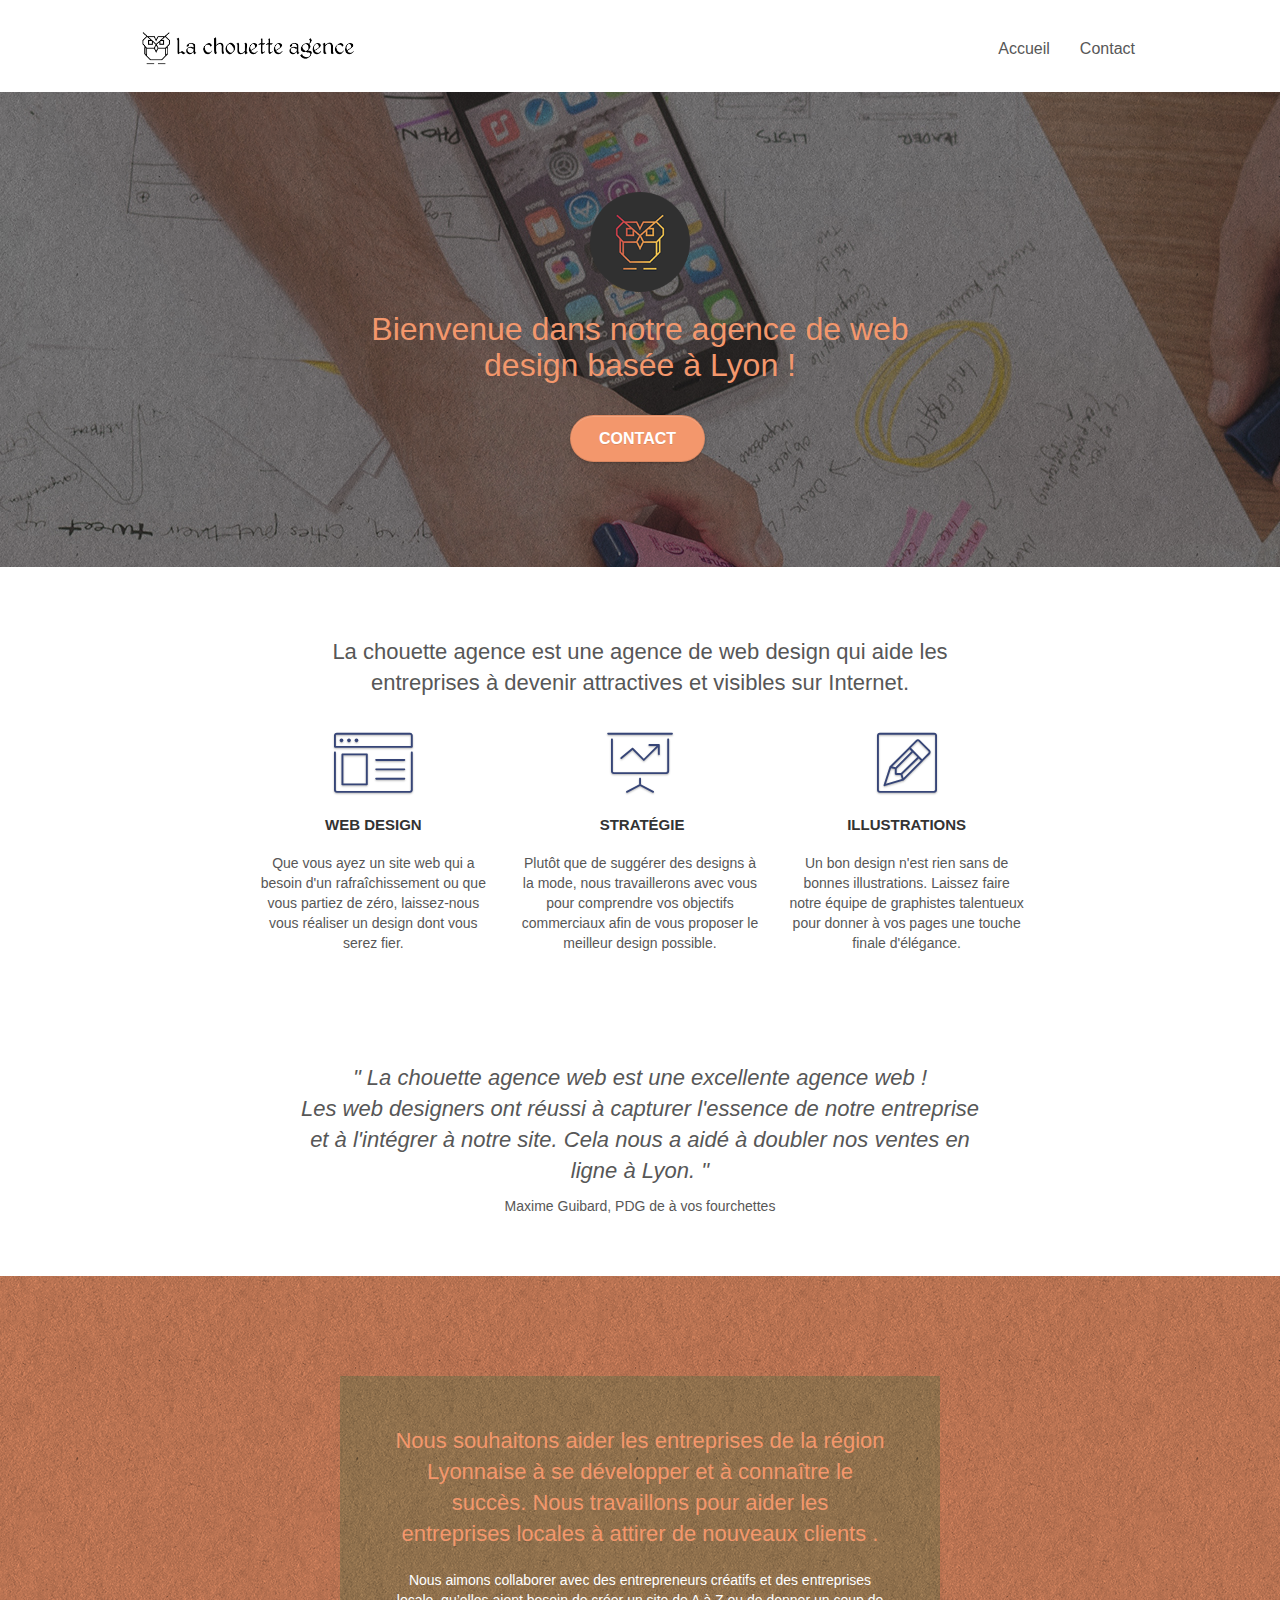
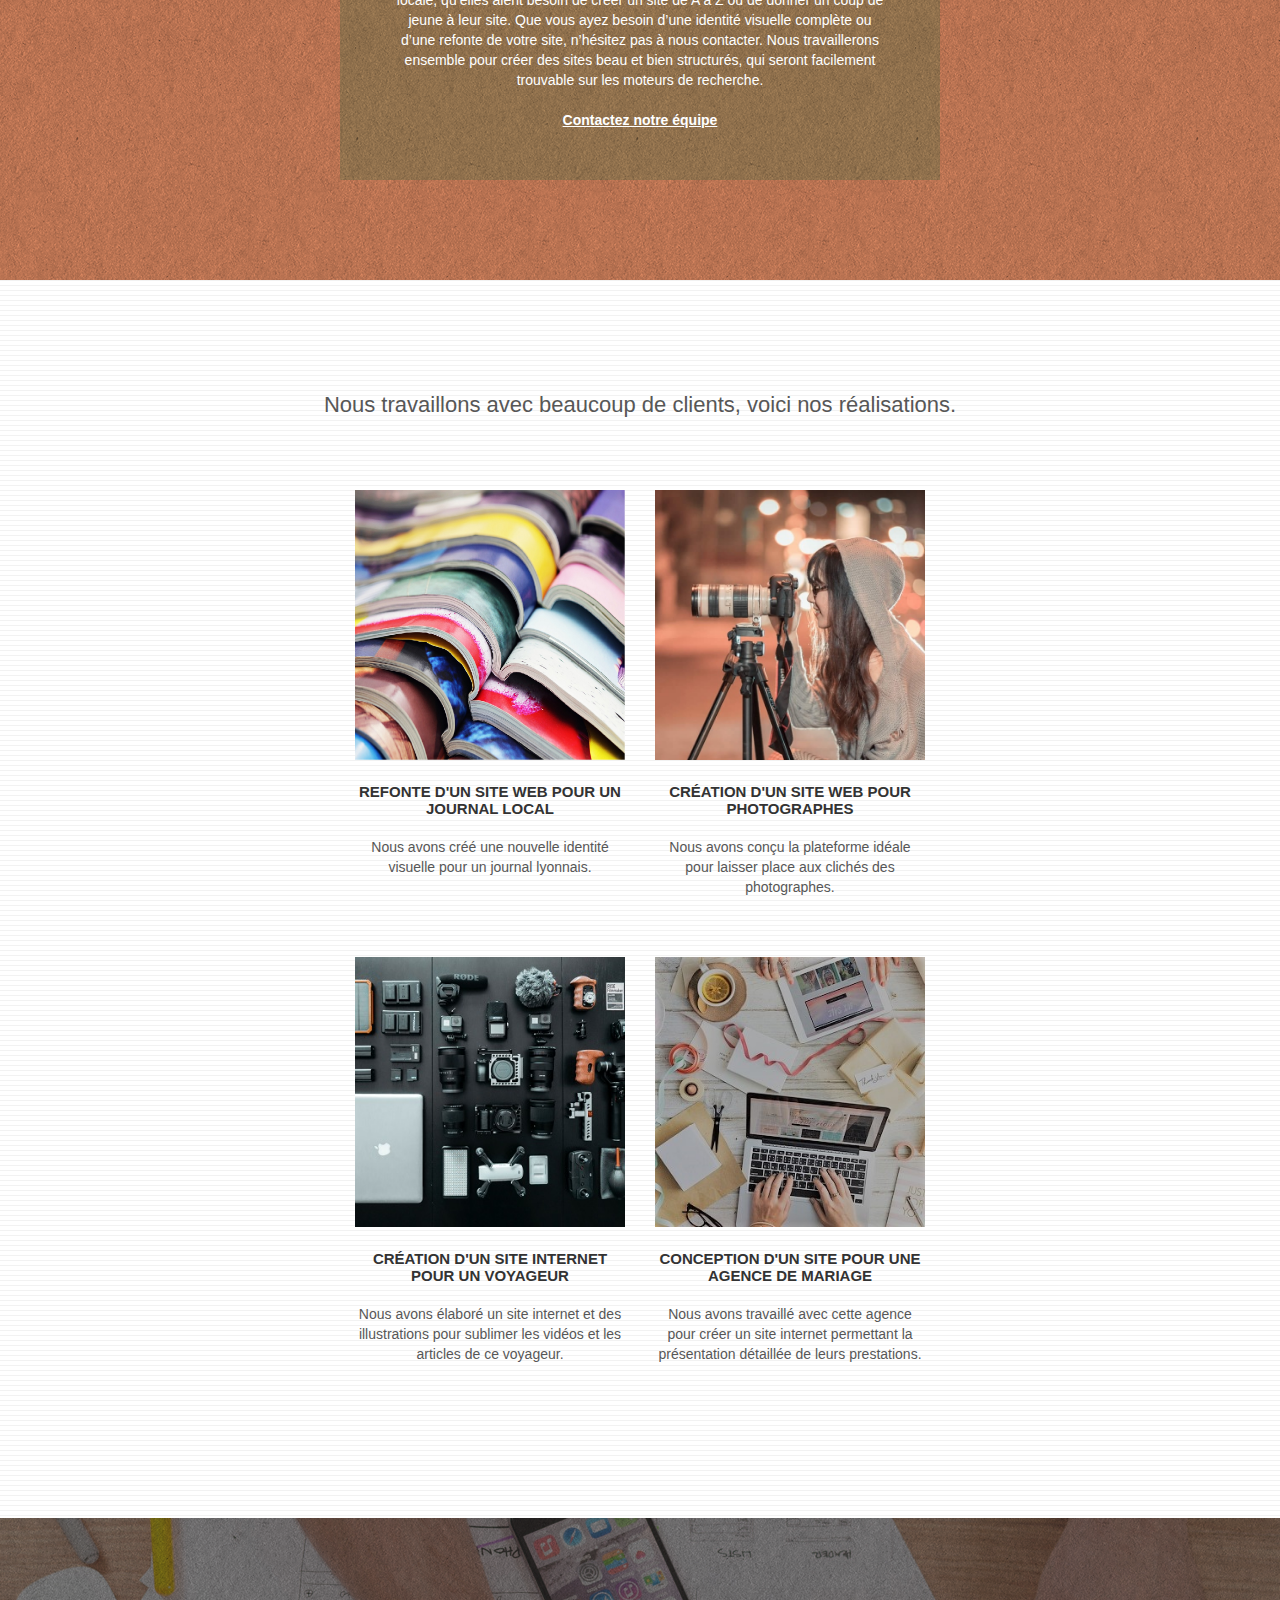
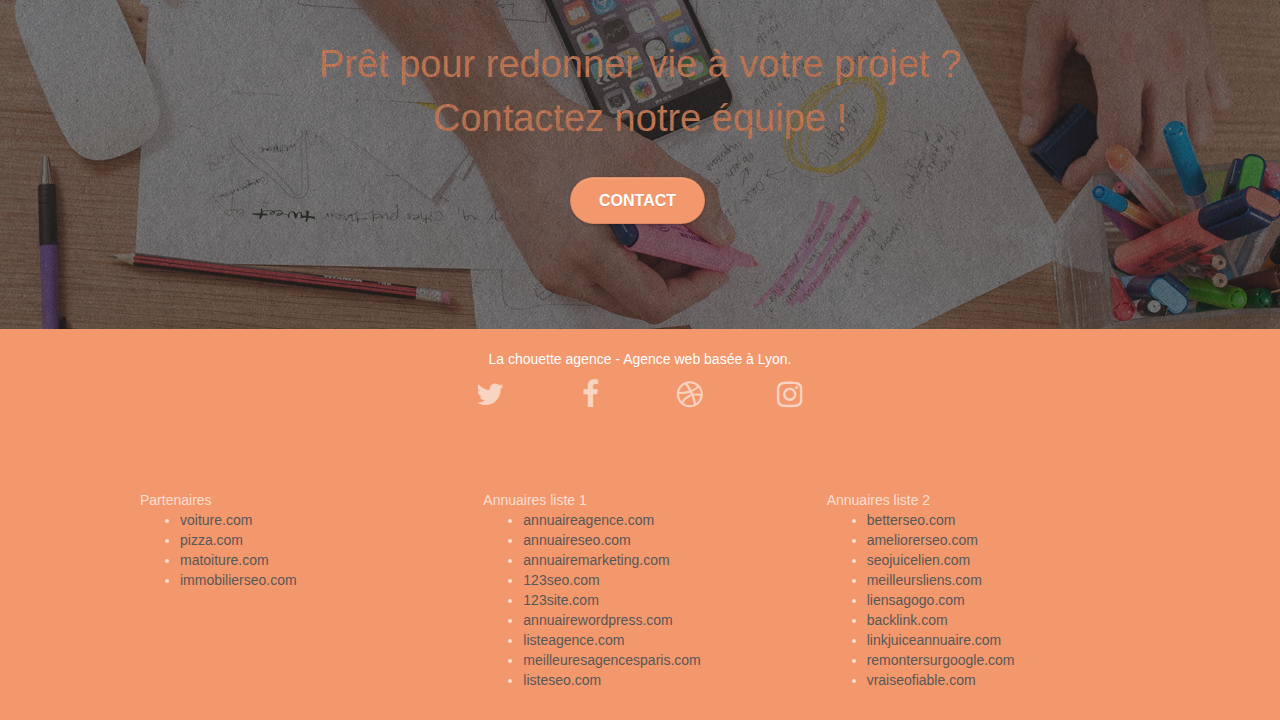
==== index.html @ 16e7a84f "ajout de la sémantique dans index" ====
<!doctype html>
<html lang="fr">

<head>

    <meta charset="utf-8">
    <meta name="description" content="Bienvenue dans notre agence de web design !">
	<meta name="viewport" content="width=device-width, initial-scale=1.0, viewport-fit=cover">
	<meta name= "robots" content= "DIRECTIVE" >
    <link rel="shortcut icon" type="image/png" href="favicon.jpg">
    
	<link rel="stylesheet" type="text/css" href="./css/bootstrap.css">
	<link rel="stylesheet" type="text/css" href="style.css">
	<link rel="stylesheet" type="text/css" href="./css/font-awesome.css">
	<link rel="stylesheet" type="text/css" href="./css/et-line.css">
	
    
	<script src="./js/jquery-2.1.0.js"></script>
	<script src="./js/bootstrap.js"></script>
	<script src="./js/blocs.js"></script>
	<script src="./js/jquery.touchSwipe.js" defer></script>
	<script src="./js/gmaps.js"></script>

    <title>La chouette agence !</title>

    
<!-- Analytics -->
 
<!-- Analytics END -->
    
</head>

<body>
<!-- Principal conteneur -->
<div class="page-container">
    
<!-- bloc-0 -->
<div class="bloc bgc-white l-bloc " id="bloc-0">
	<div class="container bloc-sm">

		<nav class="navbar row">
			<div class="navbar-header">
				<a class="navbar-brand" href="index.html"><img src="img/la-chouette-agence.png" alt="Logo de la chouette agence" height="40" /></a>
				<button id="nav-toggle" type="button" class="ui-navbar-toggle navbar-toggle" data-toggle="collapse" data-target=".navbar-1">
					<span class="sr-only">Toggle navigation</span><span class="icon-bar"></span><span class="icon-bar"></span><span class="icon-bar"></span>
				</button>
			</div>
			<div class="collapse navbar-collapse navbar-1 special-dropdown-nav">
				<ul class="site-navigation nav navbar-nav">
					<li>
						<a href="index.html">Accueil</a>
					</li>
					<li>
					</li>
					<li>
						<a href="contact.html">Contact</a>
					</li>
				</ul>
			</div>
		</nav>

	</div>
</div>
<!-- bloc-0 END -->

<!-- bloc-1-presentation -->
<header class="bloc bgc-dark-slate-blue bg-banniere d-bloc bg-t-edge bloc-bg-texture texture-paper b-parallax" id="bloc-1-hero">
	<div class="container bloc-lg">
		<div class="row tight-width-whitespace">
			<div class="col-sm-12">
				<img src="img/logo.png" class="center-block image-resize-mode" width="100" alt="Logo de la chouette agence" />
				<h1 class="text-center hero-bloc-text tc-white ">
					Bienvenue dans notre agence de web design basée à Lyon !
				</h1>
				<div class="text-center">
					<a href="contact.html" class="btn btn-lg btn-clean btn-rd cta-hero btn-atomic-tangerine" id="cta-hero">Contact</a>
				</div>
			</div>
		</div>
	</div>
</header>
<!-- bloc-1-presentation END -->

<!-- bloc-2-services -->
<section class="bloc bgc-white l-bloc" id="bloc-2-services">
	<div class="container bloc-md">
		<div class="row">
			<div class="col-sm-12 center-block text-center ">
				<h2 class="center-block text_new">La chouette agence est une agence de web design qui aide les entreprises à devenir attractives et visibles sur Internet.</h2>
			</div>
		</div>
		<div class="row voffset-lg med-width-whitespace">
			<div class="col-sm-4">
				<div class="text-center">
					<span class="et-icon-browser sm-shadow icon-dark-slate-blue icons icon-lg"></span>
				</div>
				<h3 class="mg-md text-center">
					Web design
				</h3>
				<p class="text-center ">
					Que vous ayez un site web qui a besoin d'un rafraîchissement ou que vous partiez de zéro, laissez-nous vous réaliser un design dont vous serez fier.
				</p>
			</div>
			<div class="col-sm-4">
				<div class="text-center">
					<span class="et-icon-presentation sm-shadow icon-dark-slate-blue icons icon-lg"></span>
				</div>
				<h3 class="mg-md text-center">
					&nbsp;Stratégie
				</h3>
				<p class="text-center ">
					Plutôt que de suggérer des designs à la mode, nous travaillerons avec vous pour comprendre vos objectifs commerciaux afin de vous proposer le meilleur design possible.<br>
				</p>
			</div>
			<div class="col-sm-4">
				<div class="text-center">
					<span class="et-icon-edit sm-shadow icon-dark-slate-blue icons icon-lg"></span>
				</div>
				<h3 class="mg-md text-center">
					Illustrations
				</h3>
				<p class="text-center ">
					Un bon design n'est rien sans de bonnes illustrations. Laissez faire notre équipe de graphistes talentueux pour donner à vos pages une touche finale d'élégance.
				</p>
			</div>
		</div>
		<div class="row voffset-lg voffset">
			<div class="col-sm-12 center-block">
				<h2 class="center-block text_new text_new__italic">
					" La chouette agence web est une excellente agence web !<br> Les web designers ont réussi à capturer l'essence de notre entreprise et à l'intégrer à notre site. Cela nous a aidé à doubler nos ventes en ligne à Lyon. "
				</h2>
				<p class="text-center">Maxime Guibard, PDG de à vos fourchettes</p>
			</div>
		</div>
	</div>
</section>
<!-- bloc-2-services END -->

<!-- bloc-3-what-i-do -->
<section class="bloc tc-white bgc-atomic-tangerine bg-presentation d-bloc bloc-bg-texture texture-paper b-parallax" id="bloc-3-what-i-do">
	<div class="container bloc-lg">
		<div class="row tight-width-whitespace black-background">
			<div class="col-sm-12">
				<h2 class="mg-md text-center tc-white">
					Nous souhaitons aider les entreprises de la région Lyonnaise à se développer et à connaître le succès. Nous travaillons pour aider les entreprises locales à attirer de nouveaux clients .<br>
				</h2>
				<p class="text-center white">
					Nous aimons collaborer avec des entrepreneurs créatifs et des entreprises locale, qu’elles aient besoin de créer un site de A à Z ou de donner un coup de jeune à leur site. Que vous ayez besoin d’une identité visuelle complète ou d’une refonte de votre site, n’hésitez pas à nous contacter. Nous travaillerons ensemble pour créer des sites beau et bien structurés, qui seront facilement trouvable sur les moteurs de recherche. <br><br><a class="ltc-white bold-link" href="contact.html">Contactez notre équipe</a><br>
				</p>
			</div>
		</div>
	</div>
</section>
<!-- bloc-3-what-i-do END -->

<!-- bloc-4-portfolio -->
<section class="bloc bgc-white bg-lines-h2-bg bg-repeat l-bloc" id="bloc-4-portfolio">
	<div class="container bloc-lg">
		<div class="row">
			<div class="col-sm-12 text-center">
				<h2 class="mg-md text-center">
					Nous travaillons avec beaucoup de clients, voici nos réalisations.
				</h2>
			</div>
		</div>
		<div class="row tight-width-whitespace portfolio-row">
			<div class="col-sm-6">
				<a href="#" data-lightbox="img/1.jpg" data-gallery-id="gallery-1" data-caption="Refonte d'un site web pour un journal local" data-frame="snapshot-lb"><img src="img/1.jpg" alt="paris web design logo agence web meilleure agence et refonte site web journal" class="img-responsive portfolio-thumb" /></a>
				<h3 class="mg-md text-center">
					Refonte d'un site web pour un journal local
				</h3>
				<p class="text-center">
					Nous avons créé une nouvelle identité visuelle pour un journal lyonnais.
				</p>
			</div>
			<div class="col-sm-6">
				<a href="#" data-lightbox="img/2.jpg" data-gallery-id="gallery-1" data-caption="Création d'un site web pour photographes" data-frame="snapshot-lb"><img src="img/2.jpg" class="img-responsive portfolio-thumb" alt="paris web design logo agence web meilleure agence, Création d'un site web pour photographes" /></a>
				<h3 class="mg-md text-center">
					Création d'un site web pour photographes
				</h3>
				<p class="text-center">
					Nous avons conçu la plateforme idéale pour laisser place aux clichés des photographes.
				</p>
			</div>
		</div>
		<div class="row tight-width-whitespace portfolio-row">
			<div class="col-sm-6">
				<a href="#" data-lightbox="img/3.bmp" data-gallery-id="gallery-1" data-caption="Création d'un site internet pour un voyageur" data-frame="snapshot-lb"><img src="img/3.bmp" class="img-responsive portfolio-thumb center-block" alt="paris web design logo agence web meilleure agence, Création d'un site web pour voyageur"/></a>
				<h3 class="mg-md text-center">
					Création d'un site internet pour un voyageur
				</h3>
				<p class="text-center">
					Nous avons élaboré un site internet et des illustrations pour sublimer les vidéos et les articles de ce voyageur.
				</p>
			</div>
			<div class="col-sm-6">
				<a href="#" data-lightbox="img/4.bmp" data-gallery-id="gallery-1" data-caption="Conception d'un site pour une agence de mariage" data-frame="snapshot-lb"><img src="img/4.bmp" class="img-responsive portfolio-thumb center-block" alt="paris web design logo agence web meilleure agence, Création d'un site web pour agence de mariage" /></a>
				<h3 class="mg-md text-center">
					Conception d'un site pour une agence de mariage
				</h3>
				<p class="text-center">
					Nous avons travaillé avec cette agence pour créer un site internet permettant la présentation détaillée de leurs prestations.
				</p>
			</div>
		</div>
	</div>
</section>
<!-- bloc-4-portfolio END -->

<!-- bloc-5-cta -->
<section class="bloc bgc-dark-slate-blue bg-banniere d-bloc bloc-bg-texture texture-paper" id="bloc-5-cta">
	<div class="container bloc-lg">
		<div class="row">
			<h2 class="text-center hero-bloc-text tc-white">
				Prêt pour redonner vie à votre projet ?<br>Contactez notre équipe !
			</h2>
			<div class="col-sm-12 text-center">
				<a href="contact.html" class="btn btn-atomic-tangerine btn-clean btn-rd btn-lg cta-hero">Contact</a>
			</div>
		</div>
	</div>
</section>
<!-- bloc-5-cta END -->

<!-- Footer - bloc-8 -->
<footer class="bloc bgc-atomic-tangerine d-bloc" id="bloc-8">
	<div class="container bloc-sm">
		<div class="row">
			<div class="col-sm-12">
				<p class="text-center white ">
					La chouette agence - Agence web basée à Lyon.<br>
				</p>
				<div class="row row-no-gutters social voffset">
					<div class="col-xs-3 col-sm-3">
						<div class="text-center">
							<a class="social" href="index.html"><span class="fa fa-twitter icon-md"></span></a>
						</div>
					</div>
					<div class="col-xs-3 col-sm-3">
						<div class="text-center">
							<a class="social" href="index.html"><span class="fa fa-facebook icon-md"></span></a>
						</div>
					</div>
					<div class="col-xs-3 col-sm-3">
						<div class="text-center">
							<a class="social" href="index.html"><span class="fa fa-dribbble icon-md"></span></a>
						</div>
					</div>
					<div class="col-xs-3 col-sm-3">
						<div class="text-center">
							<a class="social" href="index.html"><span class="fa fa-instagram icon-md"></span></a>
						</div>
					</div>
				</div>
				<div class="row voffset-lg">
					<div class="col-sm-4">
						Partenaires
							<ul>
								<li><a href="voiture.com">voiture.com</a></li>
								<li><a href="pizza.com">pizza.com</a></li>
								<li><a href="matoiture.com">matoiture.com</a></li>
								<li><a href="immobilierseo.com">immobilierseo.com</a></li>
							</ul>		
					</div>
					<div class="col-sm-4">
						Annuaires liste 1
						<ul>
							<li><a href="annuaireagence.com">annuaireagence.com</a></li>
							<li><a href="annuaireseo.com">annuaireseo.com</a></li>
							<li><a href="annuairemarketing.com">annuairemarketing.com</a></li>
							<li><a href="123seoture.com">123seo.com</a></li>
							<li><a href="123site.com">123site.com</a></li>
							<li><a href="annuairewordpress.com">annuairewordpress.com</a></li>
							<li><a href="listeagence.com">listeagence.com</a></li>
							<li><a href="meilleuresagencesparis.com">meilleuresagencesparis.com</a></li>
							<li><a href="listeseo.com">listeseo.com</a></li>
						</ul>
					</div>
					<div class="col-sm-4">
						Annuaires liste 2
						<ul>
							<li><a href="betterseo.com">betterseo.com</a></li>
							<li><a href="ameliorerseo.com">ameliorerseo.com</a></li>
							<li><a href="seojuicelien.com">seojuicelien.com</a></li>
							<li><a href="meilleursliens.com">meilleursliens.com</a></li>
							<li><a href="liensagogo.com">liensagogo.com</a></li>
							<li><a href="backlink.com">backlink.com</a></li>
							<li><a href="linkjuiceannuaire.com">linkjuiceannuaire.com</a></li>
							<li><a href="remontersurgoogle.com">remontersurgoogle.com</a></li>
							<li><a href="vraiseofiable.com">vraiseofiable.com</a></li>
						</ul>
					</div>
				</div>
			</div>
		</div>
	</div>
</footer>
<!-- Footer - bloc-8 END -->

</div>
<!-- Principal conteneur END -->
    

</body>
</html>
---- style.css ----
body {
    margin: 0;
    padding: 0;
    background: #FFF;
    overflow-x: hidden;
    -webkit-font-smoothing: antialiased;
    -moz-osx-font-smoothing: grayscale;
}

/* Centrer les textes qui remplacent les images */
.text_new {
    width: 70%;
    text-align: center;
}

.text_new__italic {
    font-style: italic;
}

a,
button {
    transition: all .3s ease-in-out;
    outline: none!important; 
}

a:hover {
    text-decoration: none;
    cursor: pointer;
    /* Animations des liens cliquables */
    transition: transform 300ms cubic-bezier(.48,.01,.63,1.02);
    opacity: 1; 
    transform: scale(1.05);
    opacity: 0.9;
}

#page-loading-blocs-notifaction {
    position: fixed;
    top: 0;
    bottom: 0;
    width: 100%;
    z-index: 100000;
    background: #FFFFFF url("img/pageload-spinner.gif") no-repeat center center;
}

.bloc {
    width: 100%;
    clear: both;
    background: 50% 50% no-repeat;
    padding: 0 50px;
    -webkit-background-size: cover;
    -moz-background-size: cover;
    -o-background-size: cover;
    background-size: cover;
    position: relative;
}

.bloc .container {
    padding-left: 0;
    padding-right: 0;
}

.bloc-lg {
    padding: 100px 50px;
}

.bloc-md {
    padding: 50px;
}

.bloc-sm {
    padding: 20px 50px;
}

.bg-center,
.bg-l-edge,
.bg-r-edge,
.bg-t-edge,
.bg-b-edge,
.bg-tl-edge,
.bg-bl-edge,
.bg-tr-edge,
.bg-br-edge,
.bg-repeat {
    -webkit-background-size: auto!important;
    -moz-background-size: auto!important;
    -o-background-size: auto!important;
    background-size: auto!important;
}

.bg-repeat {
    background: repeat;
}

.bg-t-edge {
    background: top no-repeat;
}

.bloc-bg-texture::before {
    content: "";
    background-size: 2px 2px;
    position: absolute;
    top: 0;
    bottom: 0;
    left: 0;
    right: 0;
}

.texture-paper::before {
    background: url("img/texture-paper.png");
    background-size: 280px 280px;
}

.b-parallax {
    background-attachment: fixed;
}

.d-bloc {
    color: rgba(255, 255, 255, .7);
}

.d-bloc button:hover {
    color: rgba(255, 255, 255, .9);
}

.d-bloc .icon-round,
.d-bloc .icon-square,
.d-bloc .icon-rounded,
.d-bloc .icon-semi-rounded-a,
.d-bloc .icon-semi-rounded-b {
    border-color: rgba(255, 255, 255, .9);
}

.d-bloc .divider-h span {
    border-color: rgba(255, 255, 255, .2);
}

.d-bloc .a-btn,
.d-bloc .navbar a,
.d-bloc .navbar-brand,
.d-bloc a .icon-sm,
.d-bloc a .icon-md,
.d-bloc a .icon-lg,
.d-bloc a .icon-xl,
.d-bloc h1 a,
.d-bloc h2 a,
.d-bloc h3 a,
.d-bloc h4 a,
.d-bloc h5 a,
.d-bloc h6 a,
.d-bloc p a {
    color: rgba(255, 255, 255, .6);
}

.d-bloc .a-btn:hover,
.d-bloc .navbar a:hover,
.d-bloc .navbar-brand:hover,
.d-bloc a:hover .icon-sm,
.d-bloc a:hover .icon-md,
.d-bloc a:hover .icon-lg,
.d-bloc a:hover .icon-xl,
.d-bloc h1 a:hover,
.d-bloc h2 a:hover,
.d-bloc h3 a:hover,
.d-bloc h4 a:hover,
.d-bloc h5 a:hover,
.d-bloc h6 a:hover,
.d-bloc p a:hover {
    color: rgba(255, 255, 255, 1);
}

.d-bloc .navbar-toggle .icon-bar {
    background: rgba(255, 255, 255, 1);
}

.d-bloc .btn-wire,
.d-bloc .btn-wire:hover {
    color: rgba(255, 255, 255, 1);
    border-color: rgba(255, 255, 255, 1);
}

.d-bloc .panel {
    color: rgba(0, 0, 0, .5);
}

.d-bloc .panel button:hover {
    color: rgba(0, 0, 0, .7);
}

.d-bloc .panel icon {
    border-color: rgba(0, 0, 0, .7);
}

.d-bloc .panel .divider-h span {
    border-color: rgba(0, 0, 0, .1);
}

.d-bloc .panel .a-btn {
    color: rgba(0, 0, 0, .6);
}

.d-bloc .panel .a-btn:hover {
    color: rgba(0, 0, 0, 1);
}

.d-bloc .panel .btn-wire,
.d-bloc .panel .btn-wire:hover {
    color: rgba(0, 0, 0, .7);
    border-color: rgba(0, 0, 0, .3);
}

.d-bloc .panel,
.l-bloc {
    color: rgba(0, 0, 0, .5);
}

.d-bloc .panel button:hover,
.l-bloc button:hover {
    color: rgba(0, 0, 0, .7);
}

.l-bloc .icon-round,
.l-bloc .icon-square,
.l-bloc .icon-rounded,
.l-bloc .icon-semi-rounded-a,
.l-bloc .icon-semi-rounded-b {
    border-color: rgba(0, 0, 0, .7);
}

.d-bloc .panel .divider-h span,
.l-bloc .divider-h span {
    border-color: rgba(0, 0, 0, .1);
}

.d-bloc .panel .a-btn,
.l-bloc .a-btn,
.l-bloc .navbar a,
.l-bloc .navbar-brand,
.l-bloc a .icon-sm,
.l-bloc a .icon-md,
.l-bloc a .icon-lg,
.l-bloc a .icon-xl,
.l-bloc h1 a,
.l-bloc h2 a,
.l-bloc h3 a,
.l-bloc h4 a,
.l-bloc h5 a,
.l-bloc h6 a,
.l-bloc p a {
    color: rgba(0, 0, 0, .6);
}

.d-bloc .panel .a-btn:hover,
.l-bloc .a-btn:hover,
.l-bloc .navbar a:hover,
.l-bloc .navbar-brand:hover,
.l-bloc a:hover .icon-sm,
.l-bloc a:hover .icon-md,
.l-bloc a:hover .icon-lg,
.l-bloc a:hover .icon-xl,
.l-bloc h1 a:hover,
.l-bloc h2 a:hover,
.l-bloc h3 a:hover,
.l-bloc h4 a:hover,
.l-bloc h5 a:hover,
.l-bloc h6 a:hover,
.l-bloc p a:hover {
    color: rgba(0, 0, 0, 1);
}

.l-bloc .navbar-toggle .icon-bar {
    color: rgba(0, 0, 0, .6);
}

.d-bloc .panel .btn-wire,
.d-bloc .panel .btn-wire:hover,
.l-bloc .btn-wire,
.l-bloc .btn-wire:hover {
    color: rgba(0, 0, 0, .7);
    border-color: rgba(0, 0, 0, .3);
}

.voffset {
    margin-top: 30px;
}

.voffset-lg {
    margin-top: 80px;
}

.row-no-gutters {
    margin-right: 0;
    margin-left: 0;
}

.row.row-no-gutters > [class^="col-"],
.row.row-no-gutters > [class*=" col-"] {
    padding-right: 0;
    padding-left: 0;
}

#bloc-1-hero h1 {
    font-size: 32px;
}

.navbar {
    margin-bottom: 0;
    z-index: 1;
}

.navbar-brand {
    height: auto;
    padding: 3px 15px;
    font-size: 25px;
    font-weight: normal;
    font-weight: 600;
    line-height: 44px;
}

.navbar-brand img {
    max-height: 200px;
    margin: 0 5px 0 0;
    display: inline;
}

.navbar-brand img[src$=svg] {
    min-width: 100px;
}

.nav-center .navbar-brand img {
    margin: 0;
}

.navbar .nav {
    padding-top: 2px;
    margin-right: -16px;
    float: right;
    z-index: 1;
}

.nav > li {
    float: left;
    margin-top: 4px;
    font-size: 16px;
}

.navbar-nav .open .dropdown-menu > li > a {
    text-align: inherit;
}

.nav > li a:hover,
.nav > li a:focus {
    background: transparent;
}

.navbar-toggle {
    margin: 10px 10px 0 0;
    border: 0px;
}

.navbar-toggle:hover {
    background: transparent!important;
}

.navbar-toggle .icon-bar {
    background-color: rgba(0, 0, 0, .5);
    width: 26px;
}

.nav-invert .navbar .nav {
    float: left;
}

.nav-invert .navbar-header,
.nav-invert .navbar-brand {
    float: right;
    position: relative;
    z-index: 2;
}

@media (min-width: 768px) {
    .site-navigation {
        position: absolute;
        top: 50%;
        right: 20px;
        transform: translate(0, -50%);
        -webkit-transform: translateY(-50%);
    }
    .nav > li .dropdown-menu a,
    .nav > li .dropdown-menu a:hover {
        color: #484848;
    }
    .nav-invert .site-navigation {
        left: 0;
        right: 0;
    }
    .nav-center {
        text-align: center;
    }
    .nav-center .navbar-header {
        width: 100%;
    }
    .nav-center .navbar-header,
    .nav-center .navbar-brand,
    .nav-center .nav > li {
        float: none;
        display: inline-block;
    }
    .nav-center .site-navigation {
        position: relative;
        width: 100%;
        right: 0;
        margin-right: 0px;
        margin-top: 20px;
    }
    .nav-center.mini-nav .navbar-toggle {
        float: none;
        margin: 10px auto 0;
    }
}

.nav > li > .dropdown a {
    background: none!important;
    display: block;
    padding: 14px 15px;
}

nav .caret {
    margin: 0 5px;
}

.dropdown-menu .dropdown-menu {
    top: -8px;
    left: 100%;
}

.dropdown-menu .dropmenu-flow-right {
    top: 100%;
    left: 0;
    margin-left: -1px;
    border-top-left-radius: 0;
    border-top-right-radius: 0;
}

.dropdown-menu .dropdown span {
    border: 4px solid black;
    border-top-color: transparent;
    border-right-color: transparent;
    border-bottom-color: transparent;
    margin: 6px -5px 0 0!important;
    float: right;
}

.mg-md {
    margin-top: 10px;
    margin-bottom: 20px;
}

.mg-lg {
    margin-top: 10px;
    margin-bottom: 40px;
}

.btn {
    margin: 0 5px 5px 0;
}

.btn.pull-right {
    margin: 0 0 5px 5px;
}

.btn-d,
.btn-d:hover,
.btn-d:focus {
    color: #FFF;
    background: rgba(0, 0, 0, .3);
}

button {
    outline: none!important;
}

.btn-rd {
    border-radius: 40px;
}

.btn-clean {
    border: 1px solid rgba(0, 0, 0, .08);
    border-bottom-color: rgba(0, 0, 0, .1);
    text-shadow: 0 1px 0 rgba(0, 0, 1, .1);
    box-shadow: 0 1px 3px rgba(0, 0, 1, .25), inset 0 1px 0 0 rgba(255, 255, 255, .15);
}

.icon-md {
    font-size: 30px!important;
}

.icon-lg {
    font-size: 60px!important;
}

.sm-shadow {
    text-shadow: 0 1px 2px rgba(0, 0, 0, .3);
}

.panel-sq,
.panel-sq .panel-heading,
.panel-sq .panel-footer {
    border-radius: 0;
}

.panel-rd {
    border-radius: 30px;
}

.panel-rd .panel-heading {
    border-radius: 29px 29px 0 0;
}

.panel-rd .panel-footer {
    border-radius: 0 0 29px 29px;
}

.form-control {
    border-color: rgba(0, 0, 0, .1);
    box-shadow: none;
}

.scrollToTop {
    width: 40px;
    height: 40px;
    position: fixed;
    bottom: 20px;
    right: 20px;
    opacity: 0;
    z-index: 500;
    transition: all .3s ease-in-out;
}

.scrollToTop span {
    margin-top: 6px;
}

.showScrollTop {
    font-size: 14px;
    opacity: 1;
}

a[data-lightbox] {
    position: relative;
    display: block;
    text-align: center;
}

a[data-lightbox]:hover::before {
    content: "+";
    font-family: "HelveticaNeue-Light", "Helvetica Neue Light", "Helvetica Neue", Helvetica, Arial;
    font-size: 32px;
    width: 50px;
    height: 50px;
    margin-left: -25px;
    border-radius: 50%;
    background: rgba(0, 0, 0, .6);
    color: #FFF;
    font-weight: 100;
    z-index: 1;
    position: absolute;
    top: 50%;
    transform: translateY(-50%);
    -webkit-transform: translateY(-50%);
}

a[data-lightbox]:hover img {
    opacity: 0.6;
    -webkit-animation-fill-mode: none;
    animation-fill-mode: none;
}

#lightbox-modal {
    display: flex;
    align-items: center;
}

#lightbox-modal .modal-dialog {
    width: 90%;
    max-width: 900px;
    margin: 0 auto 0;
}

#lightbox-modal .modal-dialog img {
    max-height: 90vh;
    margin: 0 auto;
}

.lightbox-caption {
    padding: 20px;
    color: #FFF;
    background: rgba(0, 0, 0, .5);
    position: absolute;
    left: 15px;
    right: 15px;
    bottom: 5px;
}

.close-lightbox {
    color: #FFF;
    font-size: 30px;
    position: absolute;
    top: 20px;
    right: 20px;
    z-index: 20;
    background: rgba(0, 0, 0, .5);
    border: none;
    line-height: 30px;
    padding: 0 9px 5px;
    opacity: 0.3;
}

.close-lightbox:hover,
.next-lightbox:hover,
.prev-lightbox:hover {
    opacity: 1.0;
    color: #FFF;
}

.next-lightbox,
.prev-lightbox {
    font-size: 20px;
    color: rgba(255, 255, 255, .9);
    background: rgba(0, 0, 0, .5);
    transition: all .2s ease-in-out;
    position: absolute;
    top: 45%;
    z-index: 1;
    opacity: 0.4;
}

.next-lightbox {
    padding: 6px 8px 1px 13px;
    right: 25px;
}

.prev-lightbox {
    padding: 6px 13px 1px 10px;
    left: 25px;
}

.snapshot-lb .modal-body {
    padding-bottom: 45px;
}

.snapshot-lb .lightbox-caption {
    padding: 0;
    color: rgba(0, 0, 0, .5);
    background: none;
}

h1,
h2,
h3,
h4,
h5,
h6,
p,
label,
.btn,
a {
    font-family: "helvetica";
    font-weight: 400;
    color: #575757!important;
}

.container {
    max-width: 1000px;
}

.hero-bloc-text {
    font-size: 38px;
}

.hero-bloc-text-sub {
    font-size: 36px;
}

.statement-bloc-text {
    line-height: 26px;
    font-style: italic;
    font-size: 20px;
    text-align: center;
    font-weight: lighter;
    max-width: 520px;
    margin: auto auto auto auto;
}

p {
    font-size: 14px;
    color: #000000;
}

.tight-width-whitespace {
    max-width: 600px;
    margin: auto auto auto auto;
}

.h1 {
    font-size: 20px;
    font-family: "Open Sans";
}

.cta-hero {
    margin-top: 22px;
    color: #FFFFFF!important;
    text-transform: uppercase;
    padding: 12px 28px 12px 28px;
    font-size: 16px;
    font-weight: 700;
}

.social {
    max-width: 400px;
    margin: auto auto auto auto;
}

h2 {
    font-size: 22px;
    line-height: 1.4em;
}

h3 {
    font-size: 15px;
    text-transform: uppercase;
    font-weight: 700;
    color: #333333!important;
}

.med-width-whitespace {
    max-width: 800px;
    margin: auto auto auto auto;
    box-shadow: 0px 0px 0px #000000;
}

h1 {
    color: #333333!important;
}

h4 {
    color: #333333!important;
}

.icons {
    margin-bottom: 14px;
    margin-top: 24px;
}

.white {
    color: #FFFFFF!important;
}

.portfolio-thumb {
    margin-bottom: 24px;
}

.portfolio-row {
    margin-bottom: 44px;
    margin-top: 50px;
}

.avatar {
    box-shadow: 0px 4px 9px rgba(0, 0, 0, 0.3);
}

.black-background {
    background-color: rgba(165, 147, 99, 0.7);
    padding: 40px 40px 40px 40px;
}

.bold-link {
    font-weight: 900;
    text-decoration: underline!important;
}

.bgc-white {
    background-color: #FFFFFF;
}

.bgc-dark-slate-blue {
    background-color: #364577;
}

.bgc-atomic-tangerine {
    background-color: #F3976C;
}

.tc-white {
    color: #F3976C!important;
}

.btn-atomic-tangerine {
    background: #F3976C;
    color: #FFFFFF!important;
}

.btn-atomic-tangerine:hover {
    background: #c27956!important;
    color: #FFFFFF!important;
}

.ltc-white {
    color: #FFFFFF!important;
}

.ltc-white:hover {
    color: #cccccc!important;
}

.ltc-atomic-tangerine {
    color: #F3976C!important;
}

.ltc-atomic-tangerine:hover {
    color: #c27956!important;
}

.icon-dark-slate-blue {
    color: #364577!important;
    border-color: #364577!important;
}

.bg-dots-bg {
    background-image: url("img/dots-bg.png");
}

.bg-lines-h2-bg {
    background-image: url("img/lines-h2-bg.png");
}

.bg-banniere {
    background-image: url("img/la-chouette-agence-banniere.jpg");
}

.bg-presentation {
    background-image: url("img/image-de-presentation.bmp");
}

@media (max-width: 1024px) {
    .bloc {
        padding-left: 20px;
        padding-right: 20px;
    }
    .bloc.full-width-bloc,
    .bloc-tile-2.full-width-bloc .container,
    .bloc-tile-3.full-width-bloc .container,
    .bloc-tile-4.full-width-bloc .container {
        padding-left: 0;
        padding-right: 0;
    }
}

@media (max-width: 992px) and (min-width: 768px) {
    .navbar .nav {
        max-width: 80%
    }
    .nav-center.navbar .nav {
        max-width: 100%
    }
}

@media only screen and (min-device-width: 768px) and (max-device-width: 1024px) and (orientation: landscape) {
    .b-parallax {
        background-attachment: scroll;
    }
}

@media only screen and (min-device-width: 1024px) and (max-device-width: 1366px) and (-webkit-min-device-pixel-ratio: 1.5) {
    .b-parallax {
        background-attachment: scroll;
    }
}

@media (max-width: 991px) {
    .container {
        width: 100%;
    }
    .b-parallax {
        background-attachment: scroll;
    }
    .page-container,
    #hero-bloc {
        overflow-x: hidden;
        position: relative;
    }
    .bloc {
        padding-left: constant(safe-area-inset-left);
        padding-right: constant(safe-area-inset-right);
    }
    .bloc-group,
    .bloc-group .bloc {
        display: block;
        width: 100%;
    }
    .bloc-fill-screen .fill-bloc-top-edge,
    .bloc-fill-screen .fill-bloc-bottom-edge {
        padding: 0 20px;
        padding-left: constant(safe-area-inset-left);
        padding-right: constant(safe-area-inset-right);
    }
}

@media (max-width: 767px) {
    .page-container {
        overflow-x: hidden;
        position: relative;
    }
    h1,
    h2,
    h3,
    h4,
    h5,
    h6,
    p,
    #disqus_thread {
        padding-left: 10px!important;
        padding-right: 10px!important;
    }
    .b-parallax {
        background-attachment: scroll;
    }
    .navbar .nav {
        padding-top: 0;
        border-top: 1px solid rgba(0, 0, 0, .2);
        float: none!important;
    }
    .navbar.row {
        margin-left: 0;
        margin-right: 0;
    }
    .site-navigation {
        position: inherit;
        transform: none;
        -webkit-transform: none;
        -ms-transform: none;
    }
    .nav > li {
        margin-top: 0;
        border-bottom: 1px solid rgba(0, 0, 0, .1);
        background: rgba(0, 0, 0, .05);
        text-align: left;
        padding-left: 15px;
        width: 100%;
    }
    .nav > li:hover {
        background: rgba(0, 0, 0, .08);
    }
    .dropdown .dropdown a .caret {
        float: none;
        margin: 5px 0 0 10px!important;
        border: 4px solid black;
        border-bottom-color: transparent;
        border-right-color: transparent;
        border-left-color: transparent;
    }
    #hero-bloc .navbar .nav {
        background: rgba(0, 0, 0, .8);
    }
    #hero-bloc .navbar .nav a {
        color: rgba(255, 255, 255, .6);
    }
    .hero {
        padding: 50px 0;
    }
    .hero-nav {
        left: -1px;
        right: -1px;
    }
    .navbar-collapse {
        padding: 0;
        overflow-x: hidden;
        -webkit-box-shadow: none;
        box-shadow: none;
    }
    .navbar-brand img {
        max-height: 40px;
        width: auto;
    }
    .nav-invert .navbar-header {
        float: none;
        width: 100%;
    }
    .nav-invert .navbar-toggle {
        float: left;
        margin-left: 10px;
    }
    .bloc {
        padding-left: 0;
        padding-right: 0;
    }
    .bloc-xxl,
    .bloc-xl,
    .bloc-lg {
        padding: 40px 0;
    }
    .bloc-sm,
    .bloc-md {
        padding-left: 0;
        padding-right: 0;
    }
    .bloc-tile-2 .container,
    .bloc-tile-3 .container,
    .bloc-tile-4 .container,
    .bloc-fill-screen .fill-bloc-top-edge,
    .bloc-fill-screen .fill-bloc-bottom-edge {
        padding-left: 0;
        padding-right: 0;
    }
    .a-block {
        padding: 0 10px;
    }
    .btn-dwn {
        display: none;
    }
    .voffset {
        margin-top: 5px;
    }
    .voffset-md {
        margin-top: 20px;
    }
    .voffset-lg {
        margin-top: 30px;
    }
    form {
        padding: 5px;
    }
    .close-lightbox {
        display: inline-block;
    }
    .blocsapp-device-iphone5 {
        background-size: 216px 425px;
        padding-top: 60px;
        width: 216px;
        height: 425px;
    }
    .blocsapp-device-iphone5 img {
        width: 180px;
        height: 320px;
    }
}

@media (max-width: 400px) {
    .bloc {
        padding-left: 0;
        padding-right: 0;
    }
}

@media (max-width: 767px) {
    .bloc-mob-center-text {
        text-align: center;
    }
}
---- css/et-line.css ----
@font-face {
    font-family: et-line;
    src: url(../fonts/et-line.eot);
    src: url(../fonts/et-line.eot?#iefix) format('embedded-opentype'), url(../fonts/et-line.woff) format('woff'), url(../fonts/et-line.ttf) format('truetype'), url(../fonts/et-line.svg#et-line) format('svg');
    font-weight: 400;
    font-style: normal
}

.et-icon-adjustments,
.et-icon-alarmclock,
.et-icon-anchor,
.et-icon-aperture,
.et-icon-attachment,
.et-icon-bargraph,
.et-icon-basket,
.et-icon-beaker,
.et-icon-bike,
.et-icon-book-open,
.et-icon-briefcase,
.et-icon-browser,
.et-icon-calendar,
.et-icon-camera,
.et-icon-caution,
.et-icon-chat,
.et-icon-circle-compass,
.et-icon-clipboard,
.et-icon-clock,
.et-icon-cloud,
.et-icon-compass,
.et-icon-desktop,
.et-icon-dial,
.et-icon-document,
.et-icon-documents,
.et-icon-download,
.et-icon-dribbble,
.et-icon-edit,
.et-icon-envelope,
.et-icon-expand,
.et-icon-facebook,
.et-icon-flag,
.et-icon-focus,
.et-icon-gears,
.et-icon-genius,
.et-icon-gift,
.et-icon-global,
.et-icon-globe,
.et-icon-googleplus,
.et-icon-grid,
.et-icon-happy,
.et-icon-hazardous,
.et-icon-heart,
.et-icon-hotairballoon,
.et-icon-hourglass,
.et-icon-key,
.et-icon-laptop,
.et-icon-layers,
.et-icon-lifesaver,
.et-icon-lightbulb,
.et-icon-linegraph,
.et-icon-linkedin,
.et-icon-lock,
.et-icon-magnifying-glass,
.et-icon-map,
.et-icon-map-pin,
.et-icon-megaphone,
.et-icon-mic,
.et-icon-mobile,
.et-icon-newspaper,
.et-icon-notebook,
.et-icon-paintbrush,
.et-icon-paperclip,
.et-icon-pencil,
.et-icon-phone,
.et-icon-picture,
.et-icon-pictures,
.et-icon-piechart,
.et-icon-presentation,
.et-icon-pricetags,
.et-icon-printer,
.et-icon-profile-female,
.et-icon-profile-male,
.et-icon-puzzle,
.et-icon-quote,
.et-icon-recycle,
.et-icon-refresh,
.et-icon-ribbon,
.et-icon-rss,
.et-icon-sad,
.et-icon-scissors,
.et-icon-scope,
.et-icon-search,
.et-icon-shield,
.et-icon-speedometer,
.et-icon-strategy,
.et-icon-streetsign,
.et-icon-tablet,
.et-icon-target,
.et-icon-telescope,
.et-icon-toolbox,
.et-icon-tools,
.et-icon-tools-2,
.et-icon-trophy,
.et-icon-tumblr,
.et-icon-twitter,
.et-icon-upload,
.et-icon-video,
.et-icon-wallet,
.et-icon-wine {
    font-family: et-line;
    speak: none;
    font-style: normal;
    font-weight: 400;
    font-variant: normal;
    text-transform: none;
    line-height: 1;
    -webkit-font-smoothing: antialiased;
    -moz-osx-font-smoothing: grayscale;
    display: inline-block
}

.et-icon-mobile:before {
    content: "\e000"
}

.et-icon-laptop:before {
    content: "\e001"
}

.et-icon-desktop:before {
    content: "\e002"
}

.et-icon-tablet:before {
    content: "\e003"
}

.et-icon-phone:before {
    content: "\e004"
}

.et-icon-document:before {
    content: "\e005"
}

.et-icon-documents:before {
    content: "\e006"
}

.et-icon-search:before {
    content: "\e007"
}

.et-icon-clipboard:before {
    content: "\e008"
}

.et-icon-newspaper:before {
    content: "\e009"
}

.et-icon-notebook:before {
    content: "\e00a"
}

.et-icon-book-open:before {
    content: "\e00b"
}

.et-icon-browser:before {
    content: "\e00c"
}

.et-icon-calendar:before {
    content: "\e00d"
}

.et-icon-presentation:before {
    content: "\e00e"
}

.et-icon-picture:before {
    content: "\e00f"
}

.et-icon-pictures:before {
    content: "\e010"
}

.et-icon-video:before {
    content: "\e011"
}

.et-icon-camera:before {
    content: "\e012"
}

.et-icon-printer:before {
    content: "\e013"
}

.et-icon-toolbox:before {
    content: "\e014"
}

.et-icon-briefcase:before {
    content: "\e015"
}

.et-icon-wallet:before {
    content: "\e016"
}

.et-icon-gift:before {
    content: "\e017"
}

.et-icon-bargraph:before {
    content: "\e018"
}

.et-icon-grid:before {
    content: "\e019"
}

.et-icon-expand:before {
    content: "\e01a"
}

.et-icon-focus:before {
    content: "\e01b"
}

.et-icon-edit:before {
    content: "\e01c"
}

.et-icon-adjustments:before {
    content: "\e01d"
}

.et-icon-ribbon:before {
    content: "\e01e"
}

.et-icon-hourglass:before {
    content: "\e01f"
}

.et-icon-lock:before {
    content: "\e020"
}

.et-icon-megaphone:before {
    content: "\e021"
}

.et-icon-shield:before {
    content: "\e022"
}

.et-icon-trophy:before {
    content: "\e023"
}

.et-icon-flag:before {
    content: "\e024"
}

.et-icon-map:before {
    content: "\e025"
}

.et-icon-puzzle:before {
    content: "\e026"
}

.et-icon-basket:before {
    content: "\e027"
}

.et-icon-envelope:before {
    content: "\e028"
}

.et-icon-streetsign:before {
    content: "\e029"
}

.et-icon-telescope:before {
    content: "\e02a"
}

.et-icon-gears:before {
    content: "\e02b"
}

.et-icon-key:before {
    content: "\e02c"
}

.et-icon-paperclip:before {
    content: "\e02d"
}

.et-icon-attachment:before {
    content: "\e02e"
}

.et-icon-pricetags:before {
    content: "\e02f"
}

.et-icon-lightbulb:before {
    content: "\e030"
}

.et-icon-layers:before {
    content: "\e031"
}

.et-icon-pencil:before {
    content: "\e032"
}

.et-icon-tools:before {
    content: "\e033"
}

.et-icon-tools-2:before {
    content: "\e034"
}

.et-icon-scissors:before {
    content: "\e035"
}

.et-icon-paintbrush:before {
    content: "\e036"
}

.et-icon-magnifying-glass:before {
    content: "\e037"
}

.et-icon-circle-compass:before {
    content: "\e038"
}

.et-icon-linegraph:before {
    content: "\e039"
}

.et-icon-mic:before {
    content: "\e03a"
}

.et-icon-strategy:before {
    content: "\e03b"
}

.et-icon-beaker:before {
    content: "\e03c"
}

.et-icon-caution:before {
    content: "\e03d"
}

.et-icon-recycle:before {
    content: "\e03e"
}

.et-icon-anchor:before {
    content: "\e03f"
}

.et-icon-profile-male:before {
    content: "\e040"
}

.et-icon-profile-female:before {
    content: "\e041"
}

.et-icon-bike:before {
    content: "\e042"
}

.et-icon-wine:before {
    content: "\e043"
}

.et-icon-hotairballoon:before {
    content: "\e044"
}

.et-icon-globe:before {
    content: "\e045"
}

.et-icon-genius:before {
    content: "\e046"
}

.et-icon-map-pin:before {
    content: "\e047"
}

.et-icon-dial:before {
    content: "\e048"
}

.et-icon-chat:before {
    content: "\e049"
}

.et-icon-heart:before {
    content: "\e04a"
}

.et-icon-cloud:before {
    content: "\e04b"
}

.et-icon-upload:before {
    content: "\e04c"
}

.et-icon-download:before {
    content: "\e04d"
}

.et-icon-target:before {
    content: "\e04e"
}

.et-icon-hazardous:before {
    content: "\e04f"
}

.et-icon-piechart:before {
    content: "\e050"
}

.et-icon-speedometer:before {
    content: "\e051"
}

.et-icon-global:before {
    content: "\e052"
}

.et-icon-compass:before {
    content: "\e053"
}

.et-icon-lifesaver:before {
    content: "\e054"
}

.et-icon-clock:before {
    content: "\e055"
}

.et-icon-aperture:before {
    content: "\e056"
}

.et-icon-quote:before {
    content: "\e057"
}

.et-icon-scope:before {
    content: "\e058"
}

.et-icon-alarmclock:before {
    content: "\e059"
}

.et-icon-refresh:before {
    content: "\e05a"
}

.et-icon-happy:before {
    content: "\e05b"
}

.et-icon-sad:before {
    content: "\e05c"
}

.et-icon-facebook:before {
    content: "\e05d"
}

.et-icon-twitter:before {
    content: "\e05e"
}

.et-icon-googleplus:before {
    content: "\e05f"
}

.et-icon-rss:before {
    content: "\e060"
}

.et-icon-tumblr:before {
    content: "\e061"
}

.et-icon-linkedin:before {
    content: "\e062"
}

.et-icon-dribbble:before {
    content: "\e063"
}
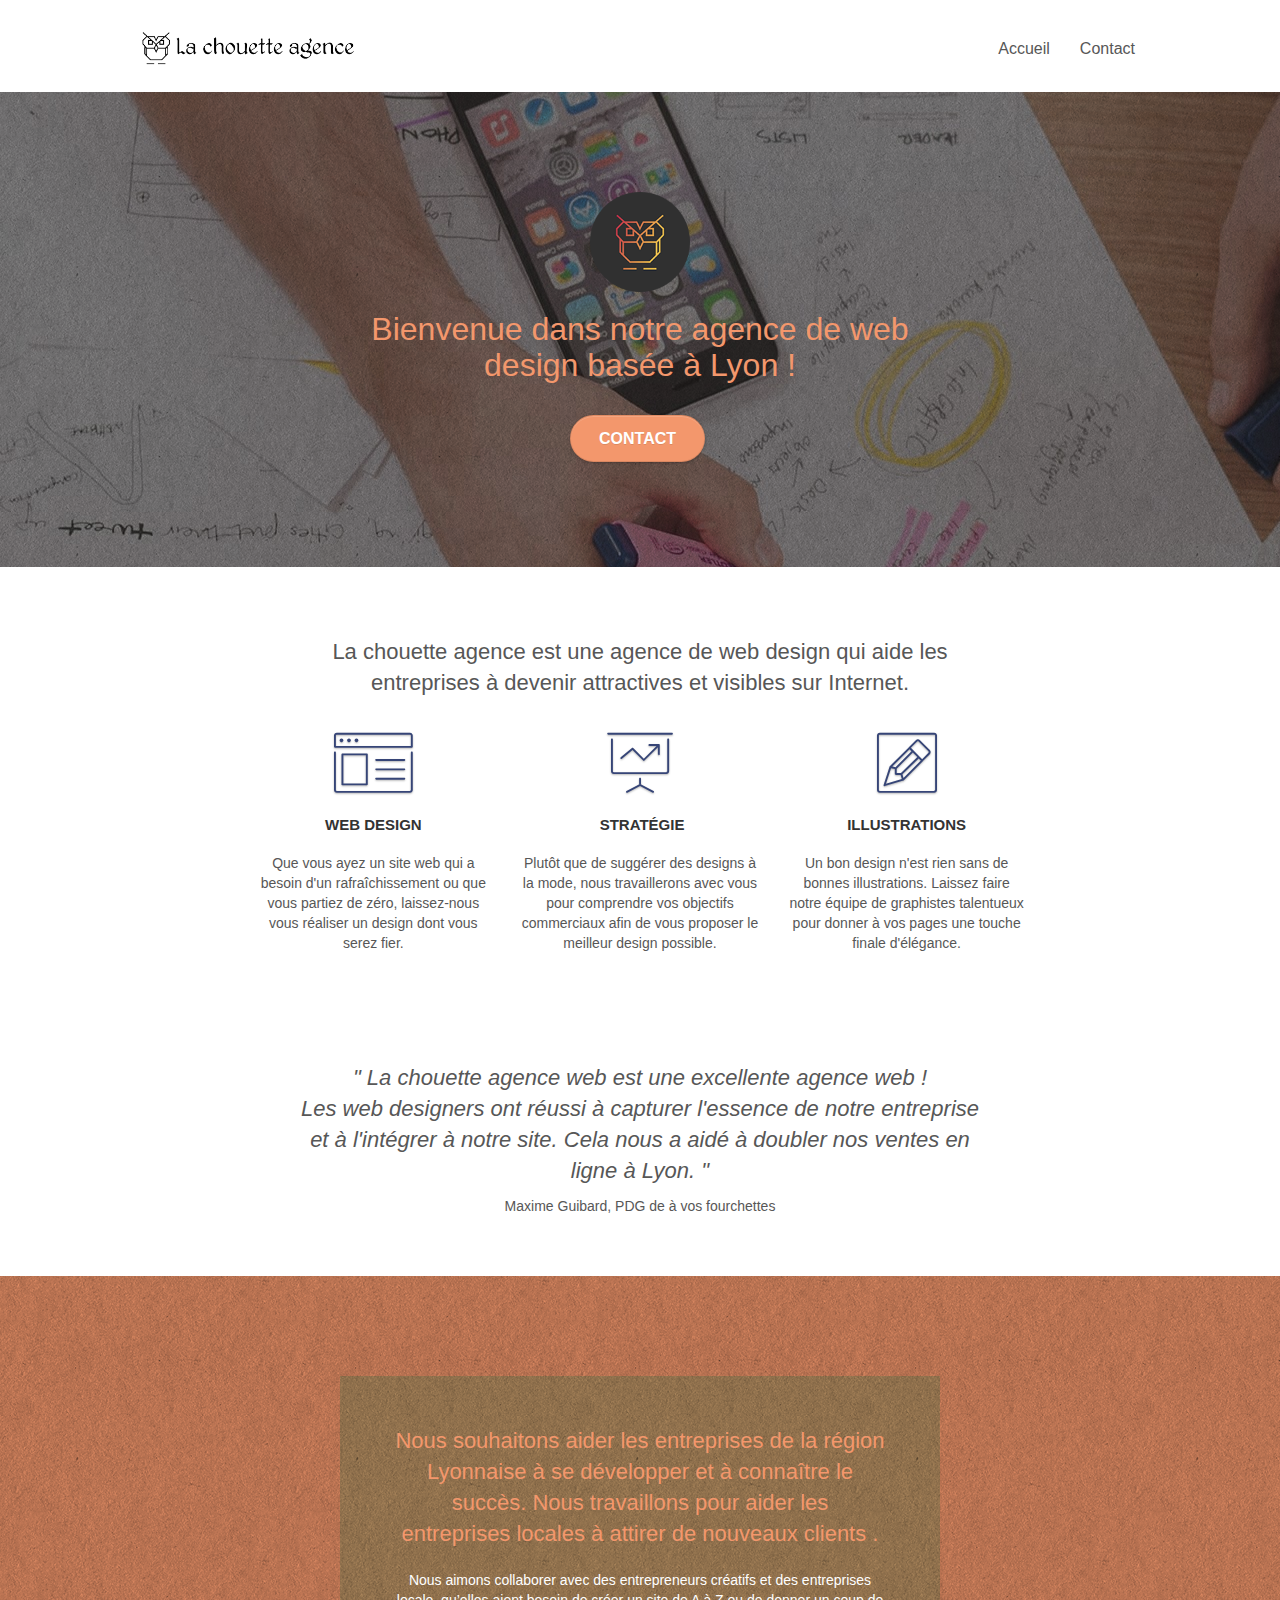
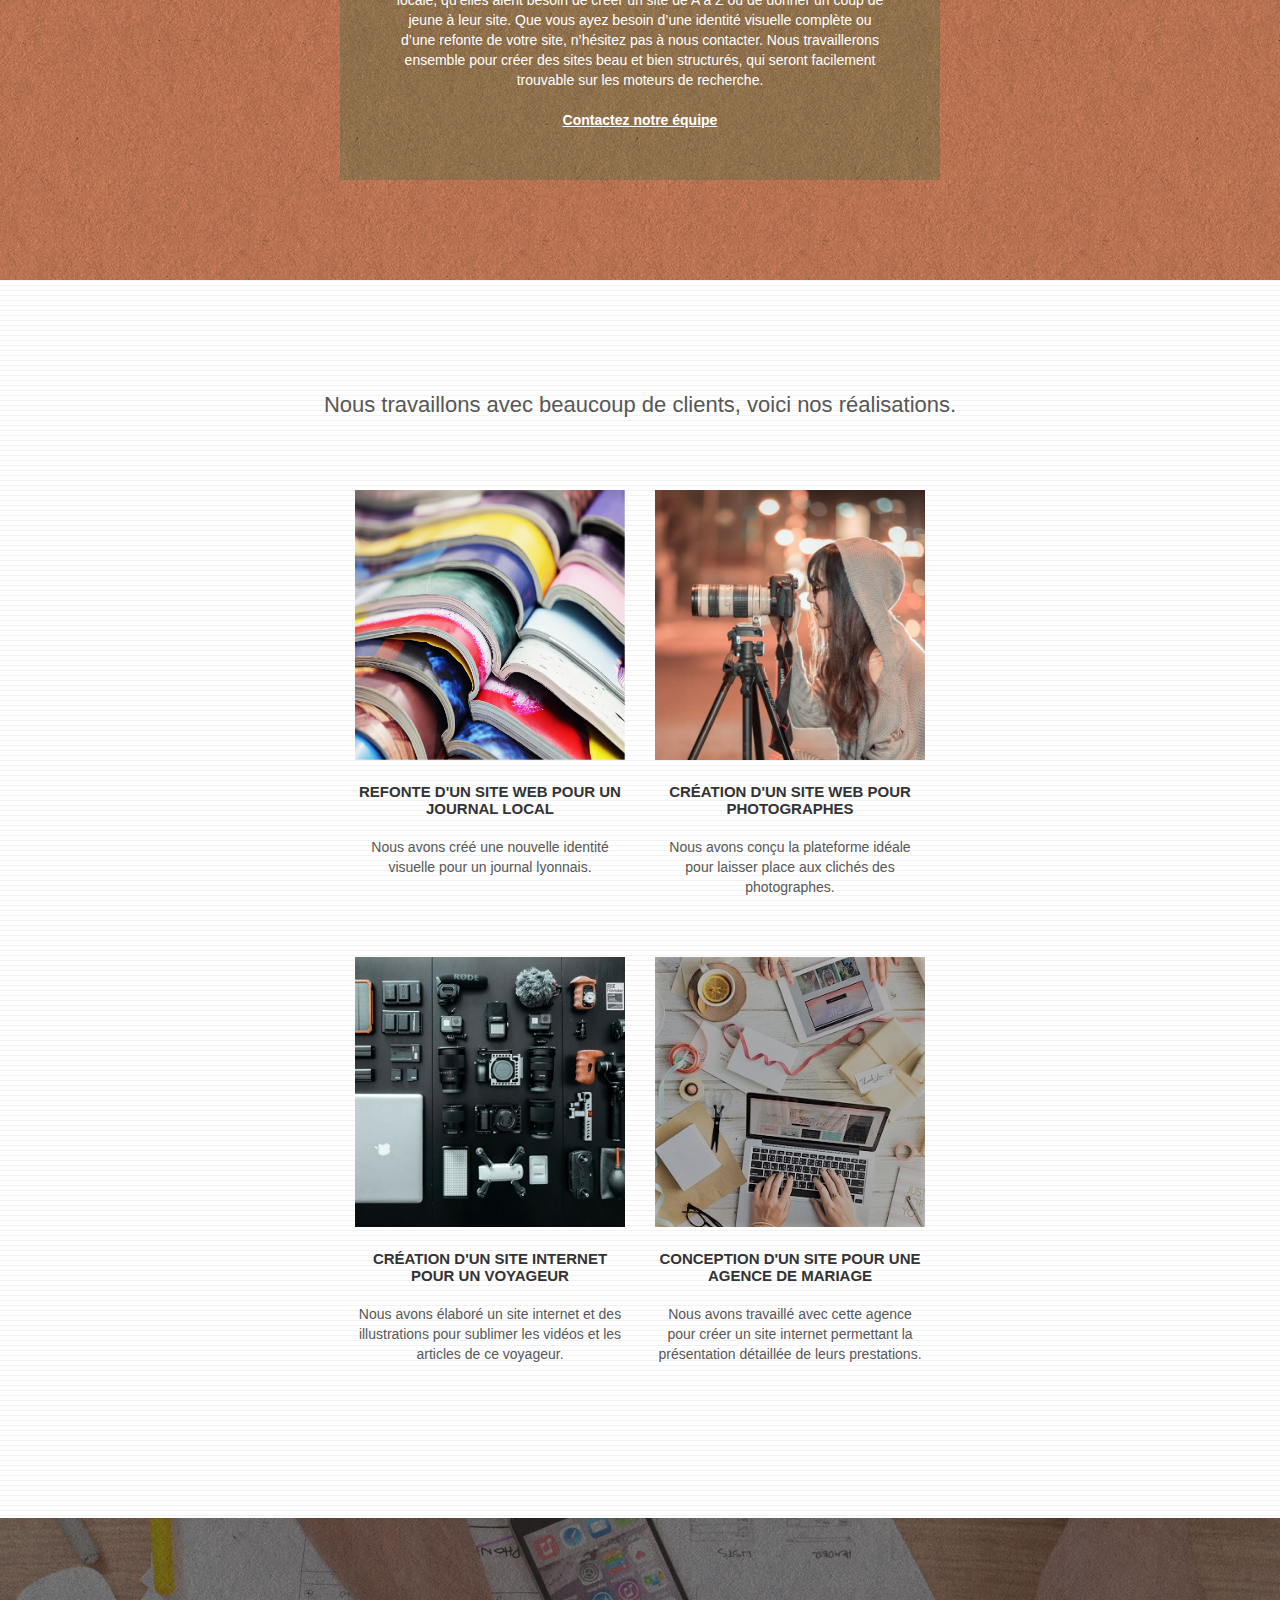
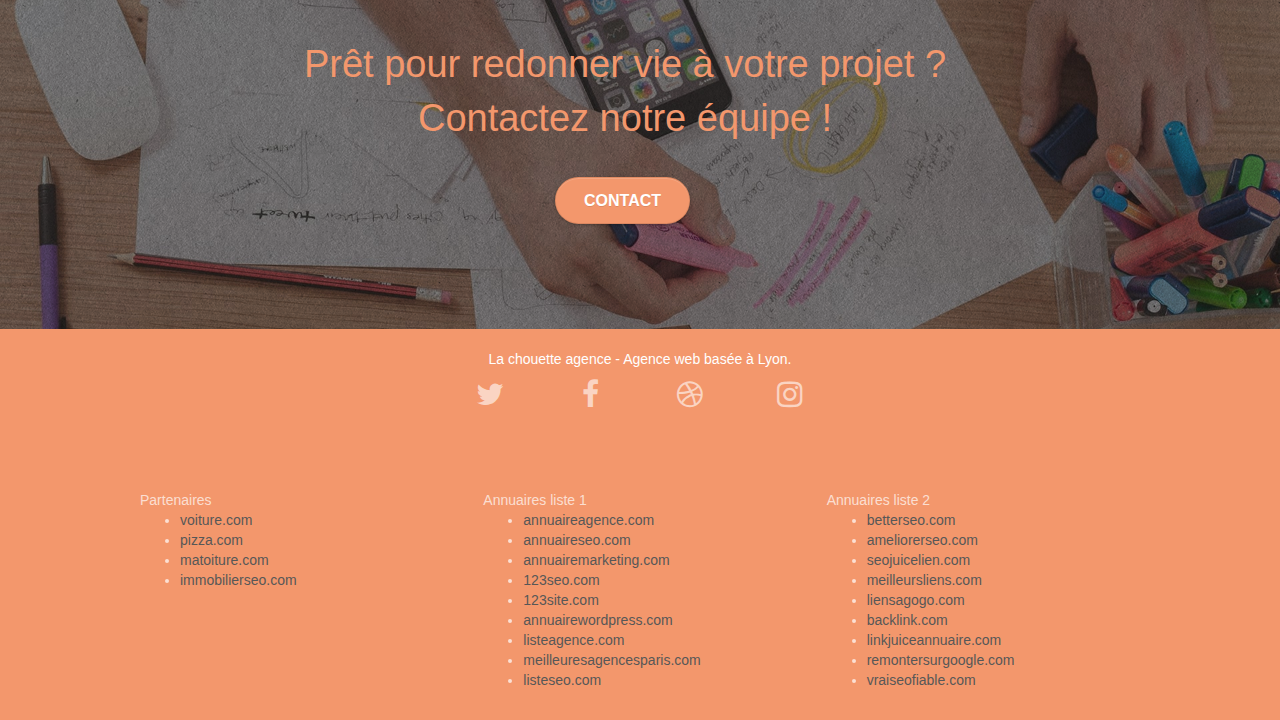
==== commit f7db35c9: "Modification format image" ====
--- a/index.html
+++ b/index.html
@@ -4,7 +4,7 @@
 <head>
 
     <meta charset="utf-8">
-    <meta name="description" content="Bienvenue dans notre agence de web design !">
+    <meta name="description" content="Bienvenue dans notre agence de web design, La Chouette Agence, basée à Lyon !">
 	<meta name="viewport" content="width=device-width, initial-scale=1.0, viewport-fit=cover">
 	<meta name= "robots" content= "DIRECTIVE" >
     <link rel="shortcut icon" type="image/png" href="favicon.jpg">
@@ -21,7 +21,7 @@
 	<script src="./js/jquery.touchSwipe.js" defer></script>
 	<script src="./js/gmaps.js"></script>
 
-    <title>La chouette agence !</title>
+    <title>La chouette agence, l'agence de web design !</title>
 
     
 <!-- Analytics -->
@@ -210,7 +210,7 @@
 <!-- bloc-5-cta -->
 <section class="bloc bgc-dark-slate-blue bg-banniere d-bloc bloc-bg-texture texture-paper" id="bloc-5-cta">
 	<div class="container bloc-lg">
-		<div class="row">
+		<div class="row col-sm-12">
 			<h2 class="text-center hero-bloc-text tc-white">
 				Prêt pour redonner vie à votre projet ?<br>Contactez notre équipe !
 			</h2>
--- a/style.css
+++ b/style.css
@@ -834,11 +834,11 @@
 }
 
 .bg-banniere {
-    background-image: url("img/la-chouette-agence-banniere.jpg");
+    background-image: url("img/la-chouette-agence-banniere-min.jpg");
 }
 
 .bg-presentation {
-    background-image: url("img/image-de-presentation.bmp");
+    background-image: url("img/image-de-presentation2.jpg");
 }
 
 @media (max-width: 1024px) {
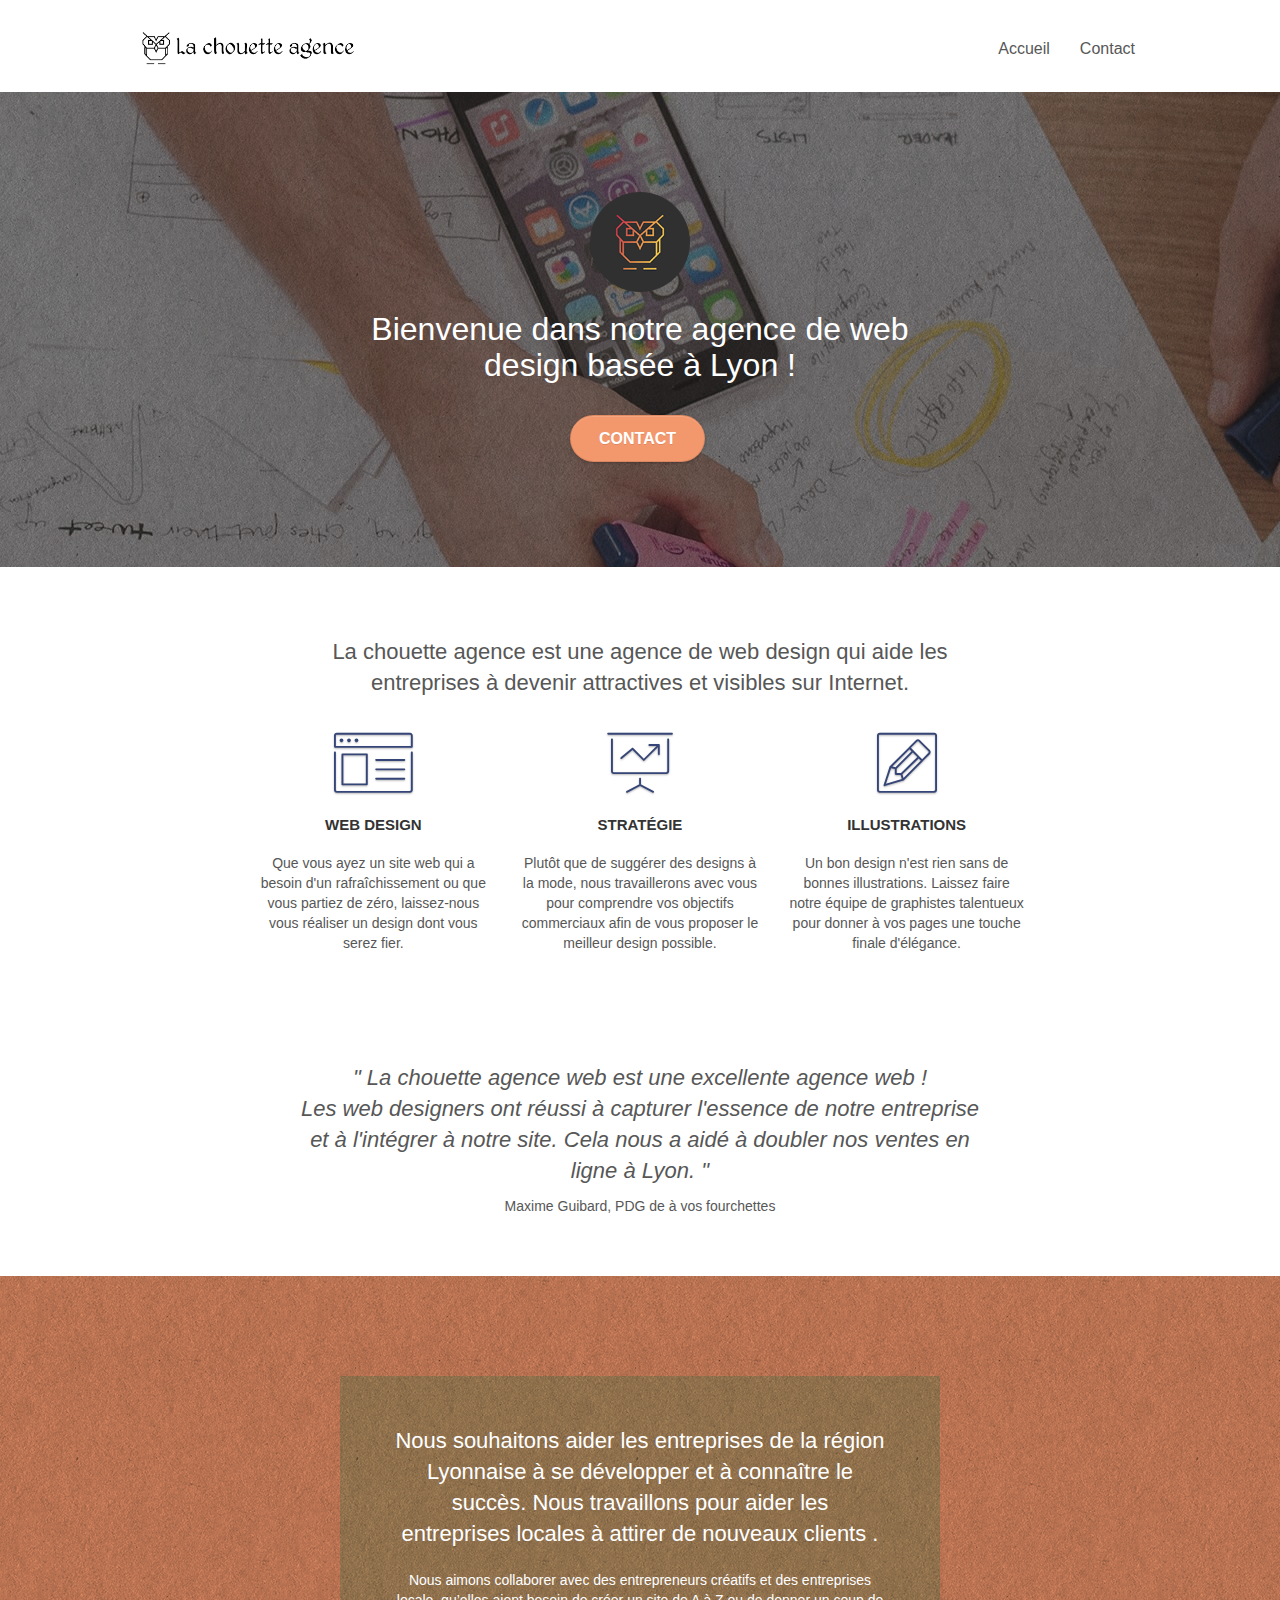
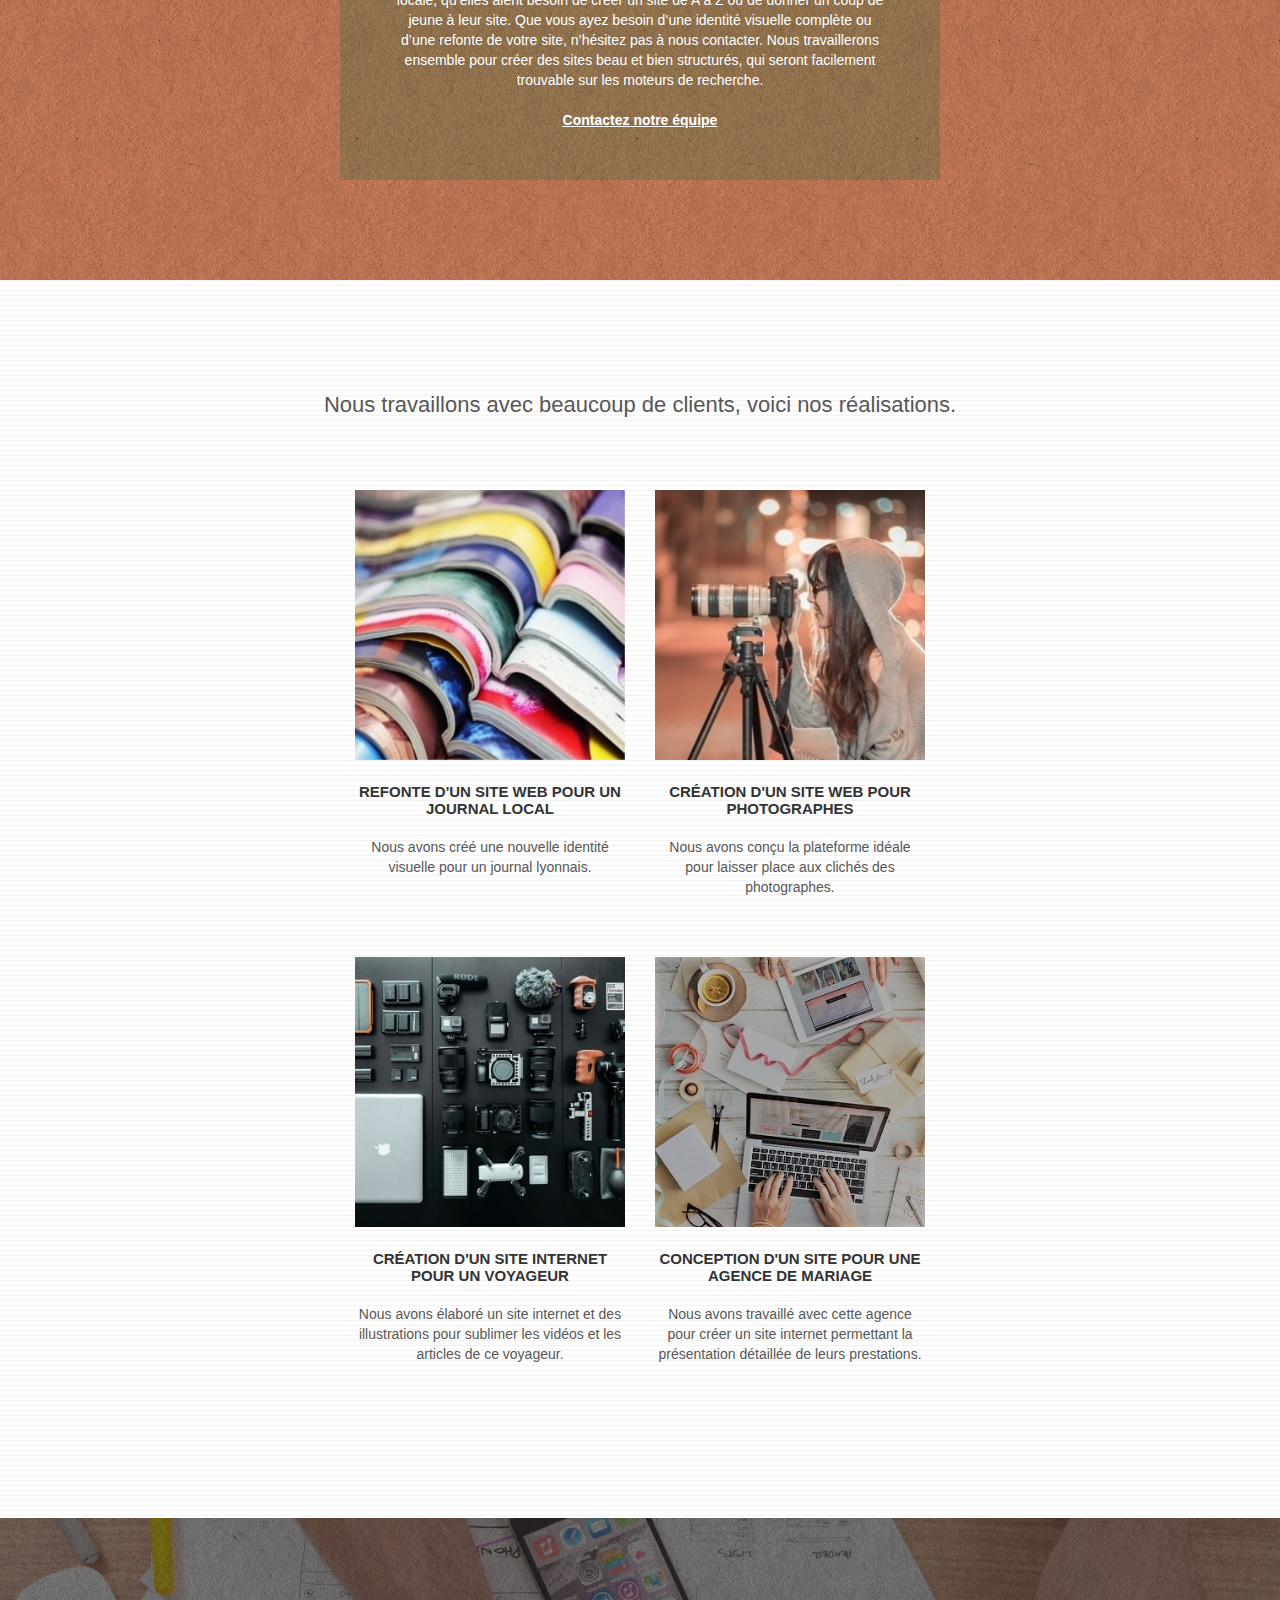
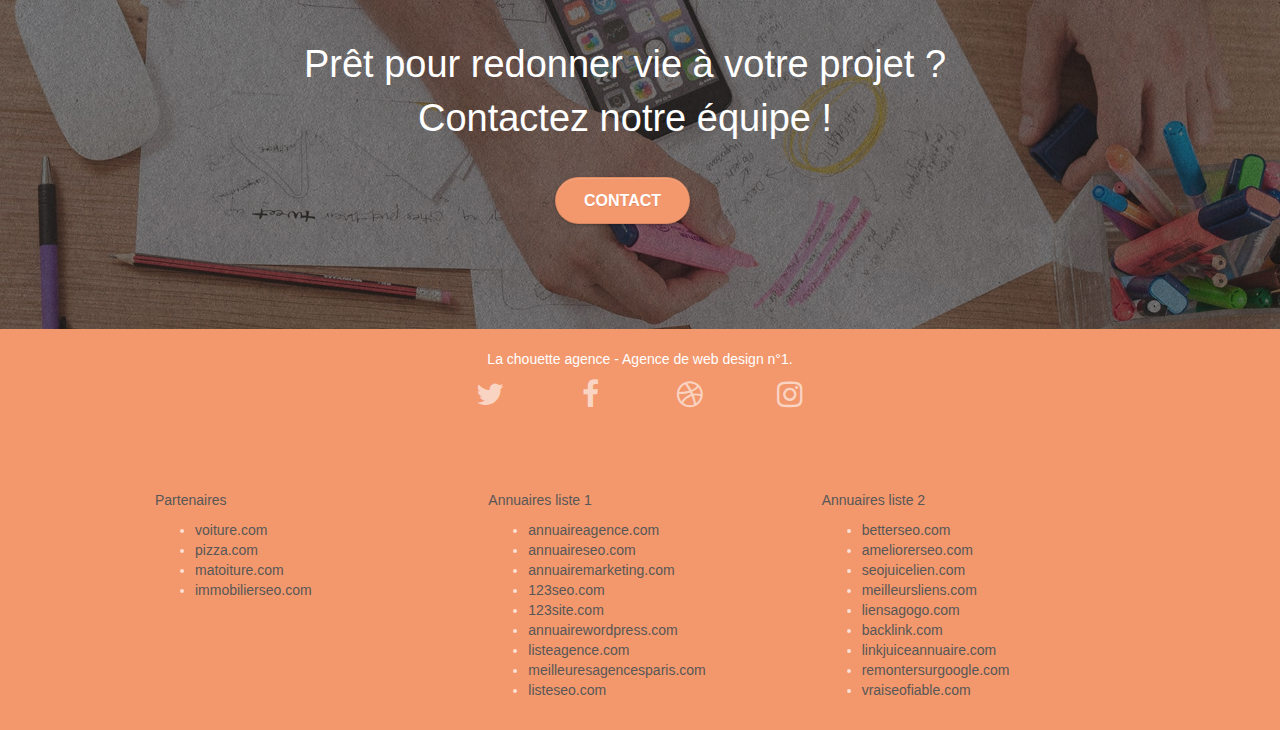
==== commit da48fe7f: "Minifying et petits ajustements" ====
--- a/index.html
+++ b/index.html
@@ -6,31 +6,62 @@
     <meta charset="utf-8">
     <meta name="description" content="Bienvenue dans notre agence de web design, La Chouette Agence, basée à Lyon !">
 	<meta name="viewport" content="width=device-width, initial-scale=1.0, viewport-fit=cover">
-	<meta name= "robots" content= "DIRECTIVE" >
+	<meta name="author" content="Mignano Gino">
+
+	<!-- meta twitter -->
+    <meta name="twitter:card" content="summary">
+    <meta name="twitter:site" content="">
+    <meta name="twitter:title" content="La chouette agence">
+    <meta name="twitter:description" content="L'agence de web design n°1">
+    <meta name="twitter:creator" content="@Gino">
+    <!-- meta facebook -->
+    <meta property="og:title" content="La chouette agence">
+    <meta property="og:type" content="website">
+    <meta property="og:url" content="">
+	<meta property="og:description" content="L'agence de web design n°1">
+
     <link rel="shortcut icon" type="image/png" href="favicon.jpg">
     
-	<link rel="stylesheet" type="text/css" href="./css/bootstrap.css">
+	<link rel="stylesheet" type="text/css" href="./css/bootstrap-min.css">
 	<link rel="stylesheet" type="text/css" href="style.css">
-	<link rel="stylesheet" type="text/css" href="./css/font-awesome.css">
+	<link rel="stylesheet" type="text/css" href="./css/font-awesome-min.css">
 	<link rel="stylesheet" type="text/css" href="./css/et-line.css">
 	
     
-	<script src="./js/jquery-2.1.0.js"></script>
-	<script src="./js/bootstrap.js"></script>
-	<script src="./js/blocs.js"></script>
-	<script src="./js/jquery.touchSwipe.js" defer></script>
-	<script src="./js/gmaps.js"></script>
+	<script src="./js/jquery-2.1.0-min.js"></script>
+	<script src="./js/bootstrap-min.js"></script>
+	<script src="./js/blocs-min.js"></script>
+	<script src="./js/jquery.touchSwipe-min.js" defer></script>
+	<script src="./js/gmaps-min.js"></script>
 
     <title>La chouette agence, l'agence de web design !</title>
 
     
 <!-- Analytics -->
- 
+
+	<meta name="google-site-verification" content="D6DpDcAPkyu5nuuI1ASOvketK4SUh6oBwTewSh3vaw8" />
+
+ 	<!-- Google Tag Manager -->
+	<script>(function(w,d,s,l,i){w[l]=w[l]||[];w[l].push({'gtm.start':
+		new Date().getTime(),event:'gtm.js'});var f=d.getElementsByTagName(s)[0],
+		j=d.createElement(s),dl=l!='dataLayer'?'&l='+l:'';j.async=true;j.src=
+		'https://www.googletagmanager.com/gtm.js?id='+i+dl;f.parentNode.insertBefore(j,f);
+		})(window,document,'script','dataLayer','GTM-K8CXX6W');
+	</script>
+	<!-- End Google Tag Manager -->
+
 <!-- Analytics END -->
     
 </head>
 
 <body>
+
+<!-- Google Tag Manager (noscript) -->
+	<noscript><iframe src="https://www.googletagmanager.com/ns.html?id=GTM-K8CXX6W"
+		height="0" width="0" style="display:none;visibility:hidden"></iframe>
+	</noscript>
+<!-- End Google Tag Manager (noscript) -->
+
 <!-- Principal conteneur -->
 <div class="page-container">
     
@@ -69,7 +100,7 @@
 		<div class="row tight-width-whitespace">
 			<div class="col-sm-12">
 				<img src="img/logo.png" class="center-block image-resize-mode" width="100" alt="Logo de la chouette agence" />
-				<h1 class="text-center hero-bloc-text tc-white ">
+				<h1 class="text-center hero-bloc-text tc-white_light ">
 					Bienvenue dans notre agence de web design basée à Lyon !
 				</h1>
 				<div class="text-center">
@@ -85,7 +116,7 @@
 <section class="bloc bgc-white l-bloc" id="bloc-2-services">
 	<div class="container bloc-md">
 		<div class="row">
-			<div class="col-sm-12 center-block text-center ">
+			<div class="col-xs-12 col-md-12 center-block text-center ">
 				<h2 class="center-block text_new">La chouette agence est une agence de web design qui aide les entreprises à devenir attractives et visibles sur Internet.</h2>
 			</div>
 		</div>
@@ -106,7 +137,7 @@
 					<span class="et-icon-presentation sm-shadow icon-dark-slate-blue icons icon-lg"></span>
 				</div>
 				<h3 class="mg-md text-center">
-					&nbsp;Stratégie
+					Stratégie
 				</h3>
 				<p class="text-center ">
 					Plutôt que de suggérer des designs à la mode, nous travaillerons avec vous pour comprendre vos objectifs commerciaux afin de vous proposer le meilleur design possible.<br>
@@ -140,8 +171,8 @@
 <section class="bloc tc-white bgc-atomic-tangerine bg-presentation d-bloc bloc-bg-texture texture-paper b-parallax" id="bloc-3-what-i-do">
 	<div class="container bloc-lg">
 		<div class="row tight-width-whitespace black-background">
-			<div class="col-sm-12">
-				<h2 class="mg-md text-center tc-white">
+			<div class="col-xs-12 col-sm-12">
+				<h2 class="mg-md text-center tc-white_light">
 					Nous souhaitons aider les entreprises de la région Lyonnaise à se développer et à connaître le succès. Nous travaillons pour aider les entreprises locales à attirer de nouveaux clients .<br>
 				</h2>
 				<p class="text-center white">
@@ -165,7 +196,7 @@
 		</div>
 		<div class="row tight-width-whitespace portfolio-row">
 			<div class="col-sm-6">
-				<a href="#" data-lightbox="img/1.jpg" data-gallery-id="gallery-1" data-caption="Refonte d'un site web pour un journal local" data-frame="snapshot-lb"><img src="img/1.jpg" alt="paris web design logo agence web meilleure agence et refonte site web journal" class="img-responsive portfolio-thumb" /></a>
+				<a href="#" data-lightbox="img/1_min.jpg" data-gallery-id="gallery-1" data-caption="Refonte d'un site web pour un journal local" data-frame="snapshot-lb"><img src="img/1_min.jpg" alt="image d'une refonte d'un site web pour un journal" class="center-block img-responsive portfolio-thumb" /></a>
 				<h3 class="mg-md text-center">
 					Refonte d'un site web pour un journal local
 				</h3>
@@ -174,7 +205,7 @@
 				</p>
 			</div>
 			<div class="col-sm-6">
-				<a href="#" data-lightbox="img/2.jpg" data-gallery-id="gallery-1" data-caption="Création d'un site web pour photographes" data-frame="snapshot-lb"><img src="img/2.jpg" class="img-responsive portfolio-thumb" alt="paris web design logo agence web meilleure agence, Création d'un site web pour photographes" /></a>
+				<a href="#" data-lightbox="img/2_min.jpg" data-gallery-id="gallery-1" data-caption="Création d'un site web pour photographes" data-frame="snapshot-lb"><img src="img/2_min.jpg" class="img-responsive portfolio-thumb center-block" alt="image de la création d'un site web pour photographes" /></a>
 				<h3 class="mg-md text-center">
 					Création d'un site web pour photographes
 				</h3>
@@ -185,7 +216,7 @@
 		</div>
 		<div class="row tight-width-whitespace portfolio-row">
 			<div class="col-sm-6">
-				<a href="#" data-lightbox="img/3.bmp" data-gallery-id="gallery-1" data-caption="Création d'un site internet pour un voyageur" data-frame="snapshot-lb"><img src="img/3.bmp" class="img-responsive portfolio-thumb center-block" alt="paris web design logo agence web meilleure agence, Création d'un site web pour voyageur"/></a>
+				<a href="#" data-lightbox="img/3_min.jpg" data-gallery-id="gallery-1" data-caption="Création d'un site internet pour un voyageur" data-frame="snapshot-lb"><img src="img/3_min.jpg" class="img-responsive portfolio-thumb center-block" alt="image de la création d'un site web pour voyageur"/></a>
 				<h3 class="mg-md text-center">
 					Création d'un site internet pour un voyageur
 				</h3>
@@ -194,11 +225,11 @@
 				</p>
 			</div>
 			<div class="col-sm-6">
-				<a href="#" data-lightbox="img/4.bmp" data-gallery-id="gallery-1" data-caption="Conception d'un site pour une agence de mariage" data-frame="snapshot-lb"><img src="img/4.bmp" class="img-responsive portfolio-thumb center-block" alt="paris web design logo agence web meilleure agence, Création d'un site web pour agence de mariage" /></a>
+				<a href="#" data-lightbox="img/4_min.jpg" data-gallery-id="gallery-1" data-caption="Conception d'un site pour une agence de mariage" data-frame="snapshot-lb"><img src="img/4_min.jpg" class="img-responsive portfolio-thumb center-block" alt="image de la création d'un site web pour une agence de mariage" /></a>
 				<h3 class="mg-md text-center">
 					Conception d'un site pour une agence de mariage
 				</h3>
-				<p class="text-center">
+				<p class="text-center ">
 					Nous avons travaillé avec cette agence pour créer un site internet permettant la présentation détaillée de leurs prestations.
 				</p>
 			</div>
@@ -211,7 +242,7 @@
 <section class="bloc bgc-dark-slate-blue bg-banniere d-bloc bloc-bg-texture texture-paper" id="bloc-5-cta">
 	<div class="container bloc-lg">
 		<div class="row col-sm-12">
-			<h2 class="text-center hero-bloc-text tc-white">
+			<h2 class="text-center hero-bloc-text tc-white_light">
 				Prêt pour redonner vie à votre projet ?<br>Contactez notre équipe !
 			</h2>
 			<div class="col-sm-12 text-center">
@@ -228,7 +259,7 @@
 		<div class="row">
 			<div class="col-sm-12">
 				<p class="text-center white ">
-					La chouette agence - Agence web basée à Lyon.<br>
+					La chouette agence - Agence de web design n°1.
 				</p>
 				<div class="row row-no-gutters social voffset">
 					<div class="col-xs-3 col-sm-3">
@@ -252,18 +283,18 @@
 						</div>
 					</div>
 				</div>
-				<div class="row voffset-lg">
-					<div class="col-sm-4">
-						Partenaires
-							<ul>
-								<li><a href="voiture.com">voiture.com</a></li>
-								<li><a href="pizza.com">pizza.com</a></li>
-								<li><a href="matoiture.com">matoiture.com</a></li>
-								<li><a href="immobilierseo.com">immobilierseo.com</a></li>
-							</ul>		
-					</div>
-					<div class="col-sm-4">
-						Annuaires liste 1
+				<div class="row voffset-lg center-block ">
+					<div class="col-xs-12 col-sm-4">
+						<p> Partenaires </p>
+						<ul>
+							<li><a href="voiture.com">voiture.com</a></li>
+							<li><a href="pizza.com">pizza.com</a></li>
+							<li><a href="matoiture.com">matoiture.com</a></li>
+							<li><a href="immobilierseo.com">immobilierseo.com</a></li>
+						</ul>		
+					</div>
+					<div class="col-xs-12 col-sm-4">
+						<p> Annuaires liste 1 </p>
 						<ul>
 							<li><a href="annuaireagence.com">annuaireagence.com</a></li>
 							<li><a href="annuaireseo.com">annuaireseo.com</a></li>
@@ -276,8 +307,8 @@
 							<li><a href="listeseo.com">listeseo.com</a></li>
 						</ul>
 					</div>
-					<div class="col-sm-4">
-						Annuaires liste 2
+					<div class="col-xs-12 col-sm-4">
+						<p>Annuaires liste 2</p>
 						<ul>
 							<li><a href="betterseo.com">betterseo.com</a></li>
 							<li><a href="ameliorerseo.com">ameliorerseo.com</a></li>
--- a/style.css
+++ b/style.css
@@ -794,6 +794,14 @@
     color: #F3976C!important;
 }
 
+.tc-white_light {
+    color: #ffffff!important;
+}
+
+.tc-dark {
+    color: #333333!important;
+}
+
 .btn-atomic-tangerine {
     background: #F3976C;
     color: #FFFFFF!important;
@@ -864,13 +872,13 @@
     }
 }
 
-@media only screen and (min-device-width: 768px) and (max-device-width: 1024px) and (orientation: landscape) {
+@media only screen and (min-width: 768px) and (max-width: 1024px) and (orientation: landscape) {
     .b-parallax {
         background-attachment: scroll;
     }
 }
 
-@media only screen and (min-device-width: 1024px) and (max-device-width: 1366px) and (-webkit-min-device-pixel-ratio: 1.5) {
+@media only screen and (min-width: 1024px) and (max-width: 1366px) and (-webkit-min-device-pixel-ratio: 1.5) {
     .b-parallax {
         background-attachment: scroll;
     }
@@ -888,10 +896,10 @@
         overflow-x: hidden;
         position: relative;
     }
-    .bloc {
+    /*.bloc {
         padding-left: constant(safe-area-inset-left);
         padding-right: constant(safe-area-inset-right);
-    }
+    }*/
     .bloc-group,
     .bloc-group .bloc {
         display: block;
@@ -900,8 +908,8 @@
     .bloc-fill-screen .fill-bloc-top-edge,
     .bloc-fill-screen .fill-bloc-bottom-edge {
         padding: 0 20px;
-        padding-left: constant(safe-area-inset-left);
-        padding-right: constant(safe-area-inset-right);
+        /*padding-left: constant(safe-area-inset-left);
+        padding-right: constant(safe-area-inset-right);*/
     }
 }
 
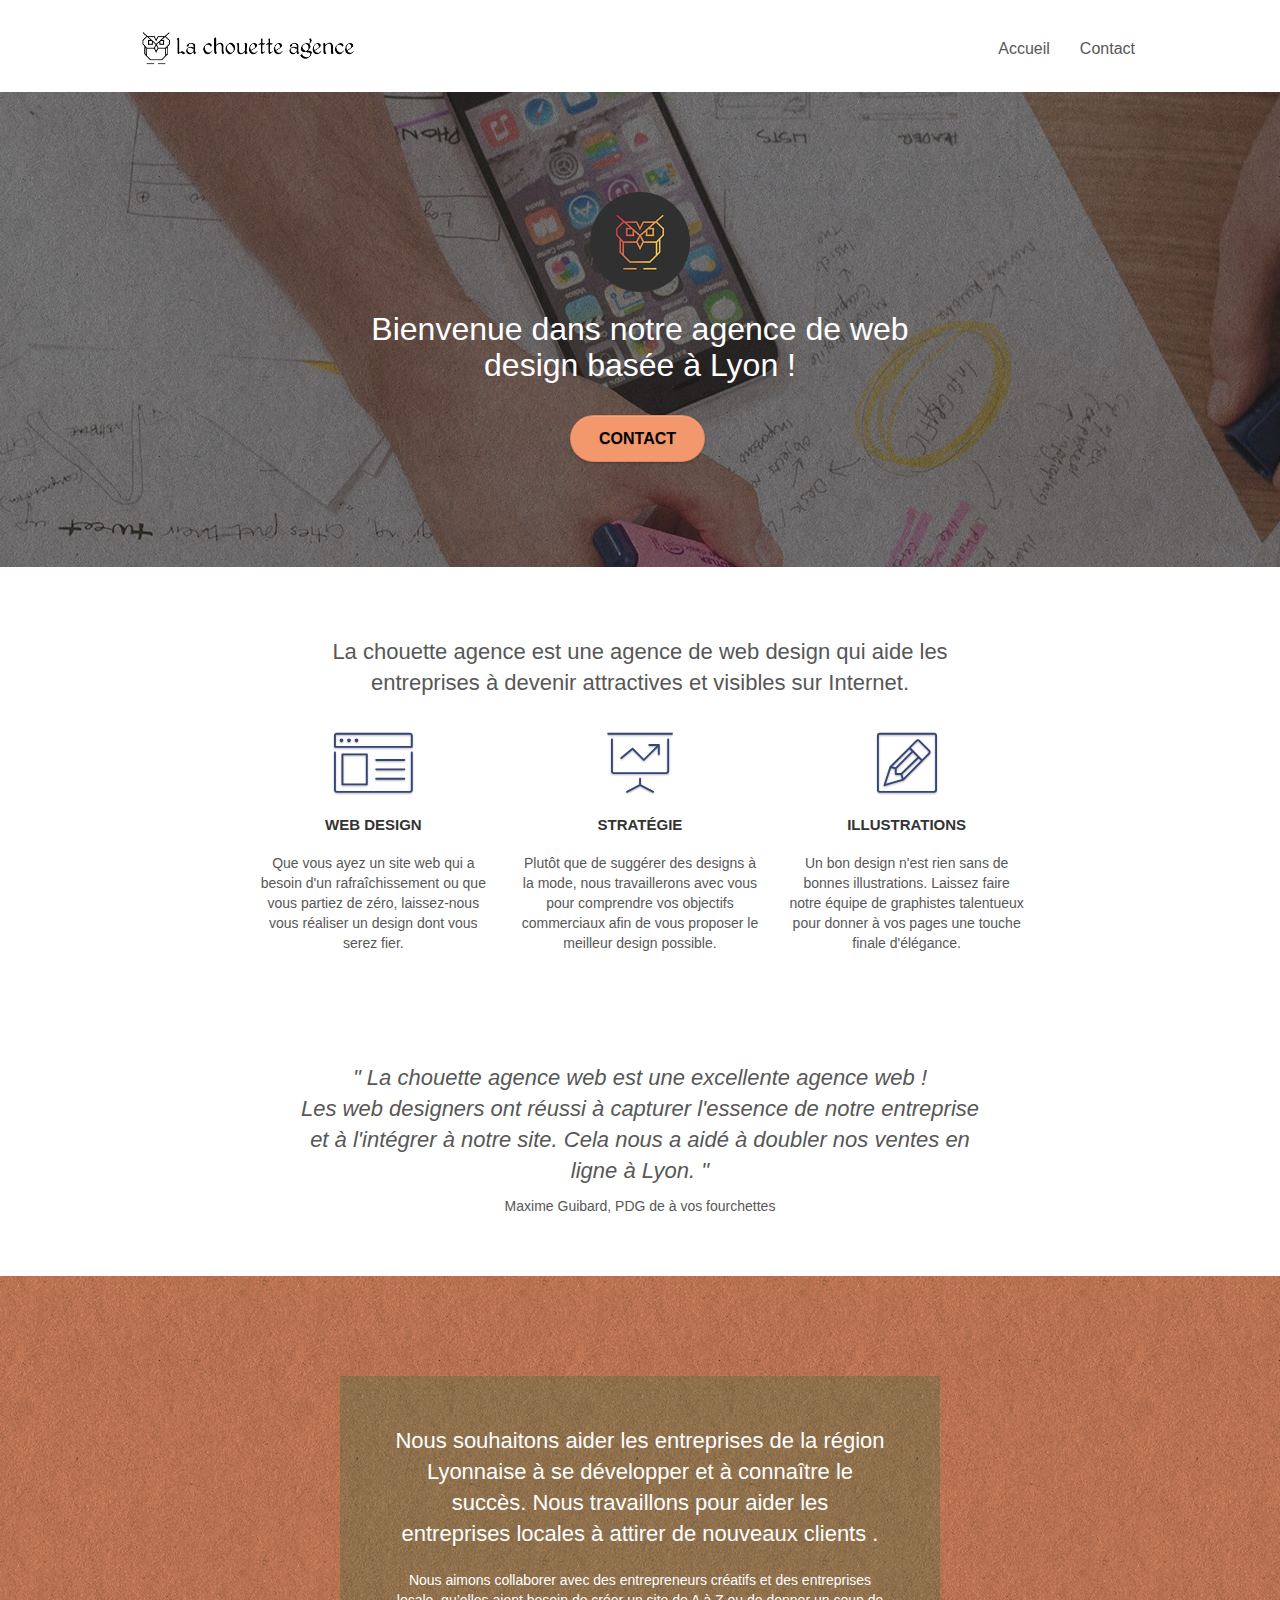
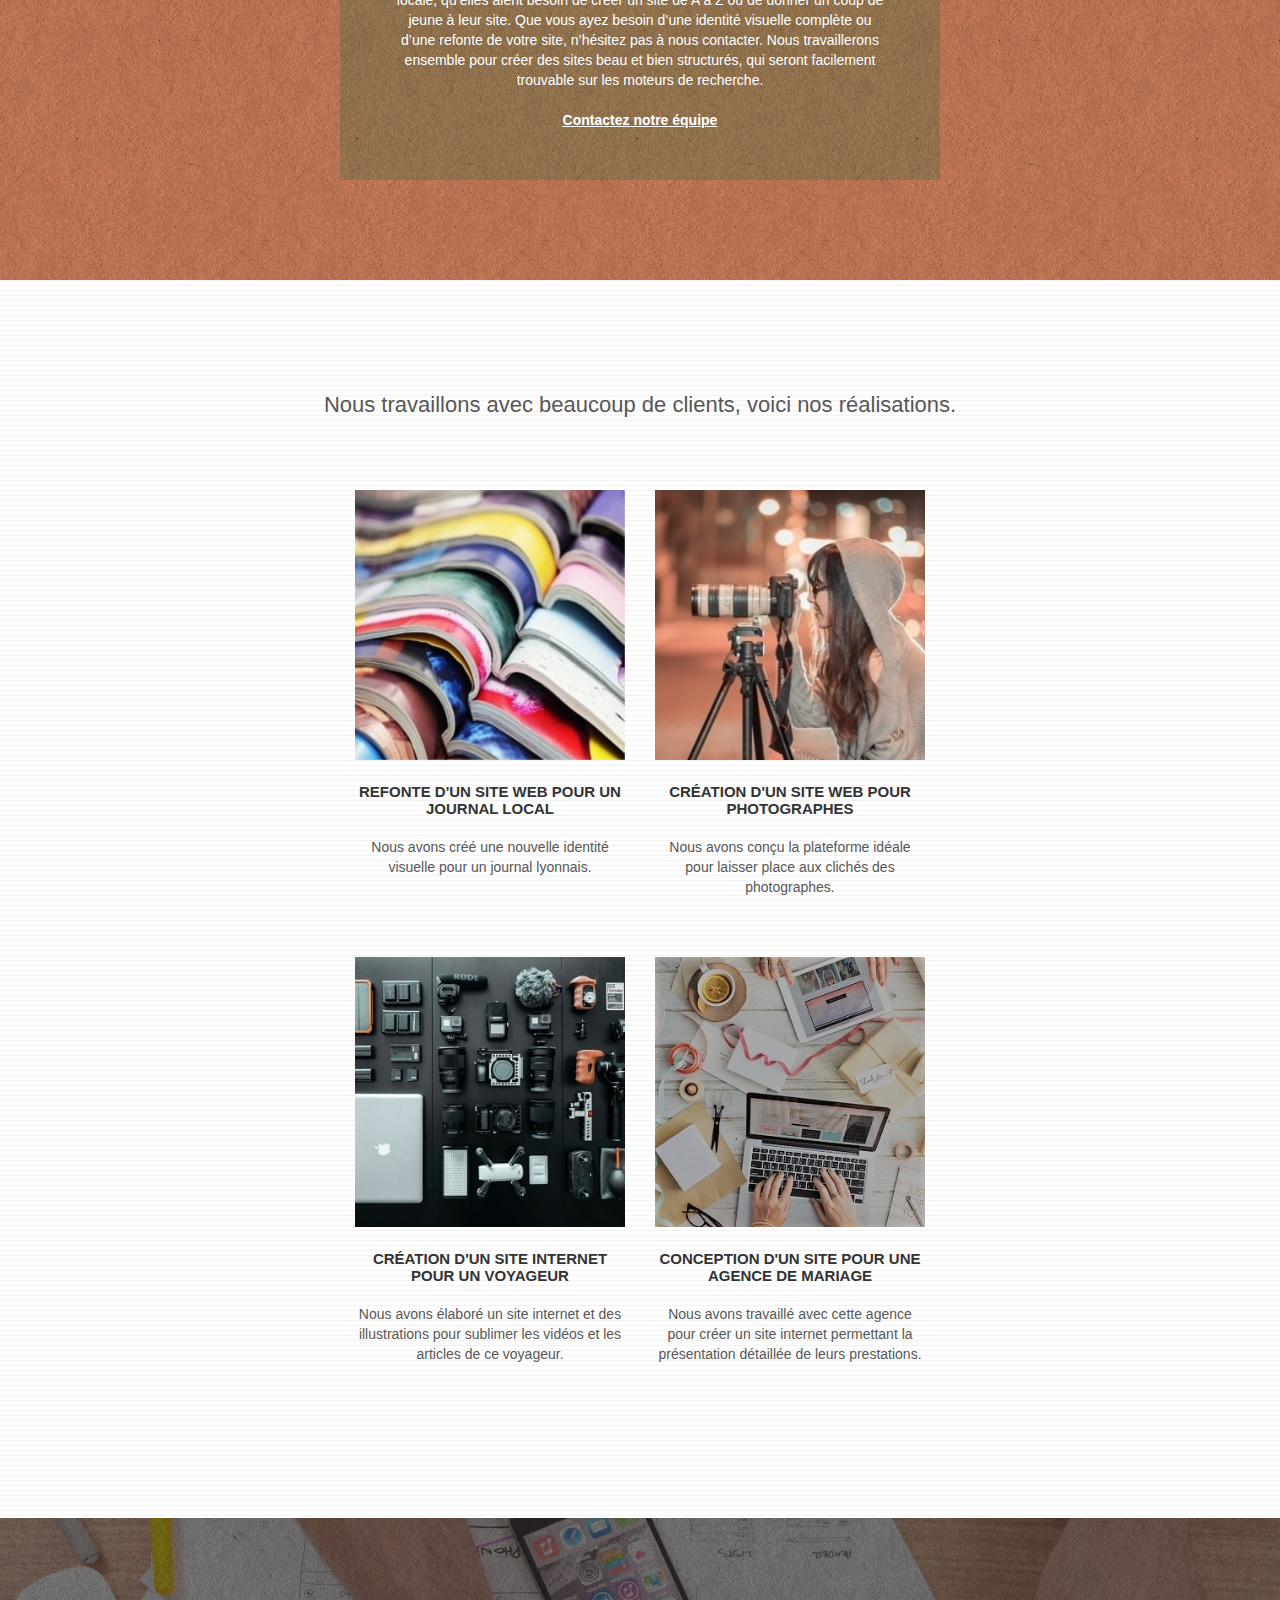
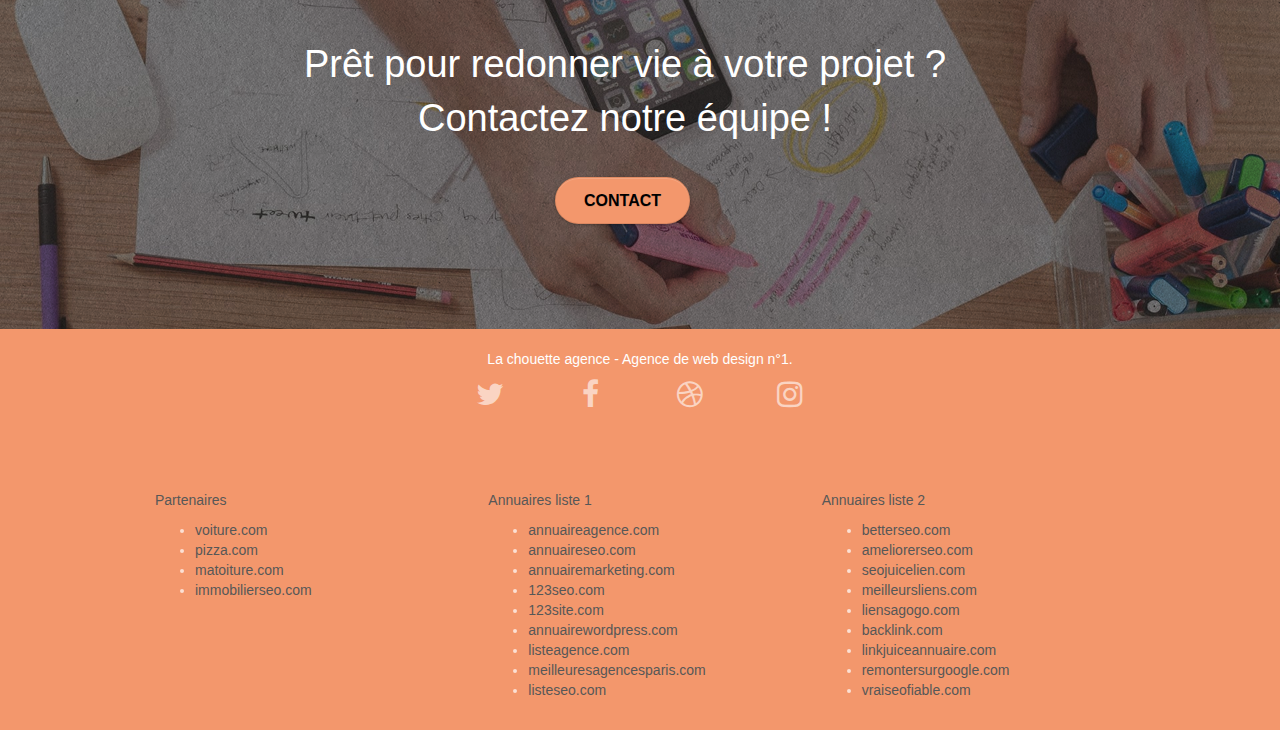
==== commit d3880c2e: "modif accéssibilité" ====
--- a/index.html
+++ b/index.html
@@ -10,15 +10,17 @@
 
 	<!-- meta twitter -->
     <meta name="twitter:card" content="summary">
-    <meta name="twitter:site" content="">
+    <meta name="twitter:site" content="https://onig2217.github.io/SEOlaChouetteAgence">
     <meta name="twitter:title" content="La chouette agence">
-    <meta name="twitter:description" content="L'agence de web design n°1">
-    <meta name="twitter:creator" content="@Gino">
+    <meta name="twitter:description" content="L'agence de web design n°1 à Lyon">
+	<meta name="twitter:creator" content="@Gino">
+	<meta name="twitter:image" content="https://onig2217.github.io/SEOlaChouetteAgence/img/logo.png">
     <!-- meta facebook -->
     <meta property="og:title" content="La chouette agence">
     <meta property="og:type" content="website">
-    <meta property="og:url" content="">
-	<meta property="og:description" content="L'agence de web design n°1">
+    <meta property="og:url" content="https://onig2217.github.io/SEOlaChouetteAgence">
+	<meta property="og:description" content="L'agence de web design n°1 à Lyon">
+	<meta property="og:image" content="https://onig2217.github.io/SEOlaChouetteAgence/img/logo.png"/>
 
     <link rel="shortcut icon" type="image/png" href="favicon.jpg">
     
@@ -95,7 +97,7 @@
 <!-- bloc-0 END -->
 
 <!-- bloc-1-presentation -->
-<header class="bloc bgc-dark-slate-blue bg-banniere d-bloc bg-t-edge bloc-bg-texture texture-paper b-parallax" id="bloc-1-hero">
+<header class="bloc bg-banniere d-bloc bg-t-edge bloc-bg-texture texture-paper b-parallax" id="bloc-1-hero">
 	<div class="container bloc-lg">
 		<div class="row tight-width-whitespace">
 			<div class="col-sm-12">
@@ -264,22 +266,22 @@
 				<div class="row row-no-gutters social voffset">
 					<div class="col-xs-3 col-sm-3">
 						<div class="text-center">
-							<a class="social" href="index.html"><span class="fa fa-twitter icon-md"></span></a>
+							<a class="social-twitter" href="index.html"><span class="fa fa-twitter icon-md"></span></a>
 						</div>
 					</div>
 					<div class="col-xs-3 col-sm-3">
 						<div class="text-center">
-							<a class="social" href="index.html"><span class="fa fa-facebook icon-md"></span></a>
+							<a class="social-fb" href="index.html"><span class="fa fa-facebook icon-md"></span></a>
 						</div>
 					</div>
 					<div class="col-xs-3 col-sm-3">
 						<div class="text-center">
-							<a class="social" href="index.html"><span class="fa fa-dribbble icon-md"></span></a>
+							<a class="social-dr" href="index.html"><span class="fa fa-dribbble icon-md"></span></a>
 						</div>
 					</div>
 					<div class="col-xs-3 col-sm-3">
 						<div class="text-center">
-							<a class="social" href="index.html"><span class="fa fa-instagram icon-md"></span></a>
+							<a class="social-insta" href="index.html"><span class="fa fa-instagram icon-md"></span></a>
 						</div>
 					</div>
 				</div>
--- a/style.css
+++ b/style.css
@@ -31,6 +31,10 @@
     opacity: 1; 
     transform: scale(1.05);
     opacity: 0.9;
+    
+}
+nav a:hover {
+    color: #F3976C!important;
 }
 
 #page-loading-blocs-notifaction {
@@ -804,7 +808,7 @@
 
 .btn-atomic-tangerine {
     background: #F3976C;
-    color: #FFFFFF!important;
+    color: #000!important;
 }
 
 .btn-atomic-tangerine:hover {
@@ -1063,4 +1067,11 @@
     .bloc-mob-center-text {
         text-align: center;
     }
+}
+
+@font-face {
+    font-family:'Glyphicons Halflings';
+    src:url(../fonts/glyphicons-halflings-regular.eot);
+    src:url(../fonts/glyphicons-halflings-regular.eot?#iefix) format('embedded-opentype'),url(../fonts/glyphicons-halflings-regular.woff2) format('woff2'),url(../fonts/glyphicons-halflings-regular.woff) format('woff'),url(../fonts/glyphicons-halflings-regular.ttf) format('truetype'),url(../fonts/glyphicons-halflings-regular.svg#glyphicons_halflingsregular) format('svg');
+    font-display: swap;
 }--- a/css/et-line.css
+++ b/css/et-line.css
@@ -107,7 +107,7 @@
 .et-icon-wallet,
 .et-icon-wine {
     font-family: et-line;
-    speak: none;
+    /* speak-as: none; */
     font-style: normal;
     font-weight: 400;
     font-variant: normal;
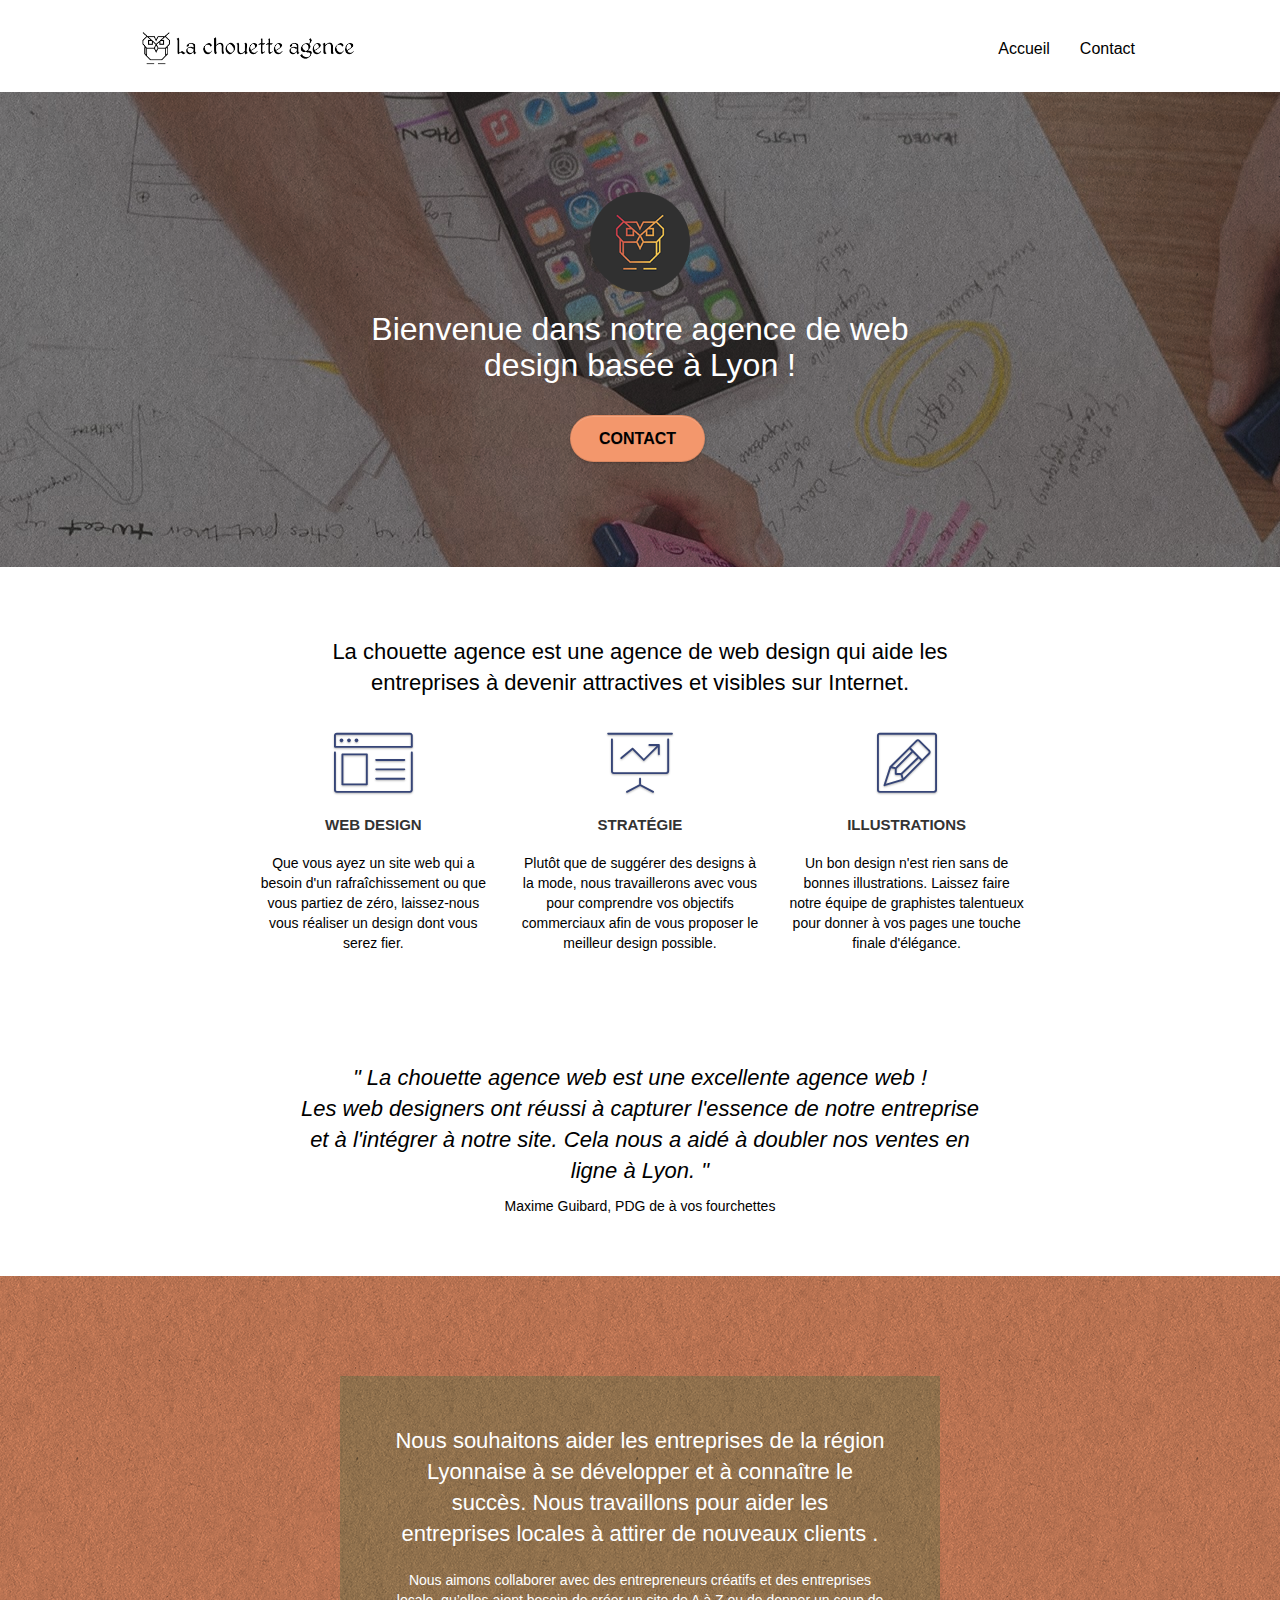
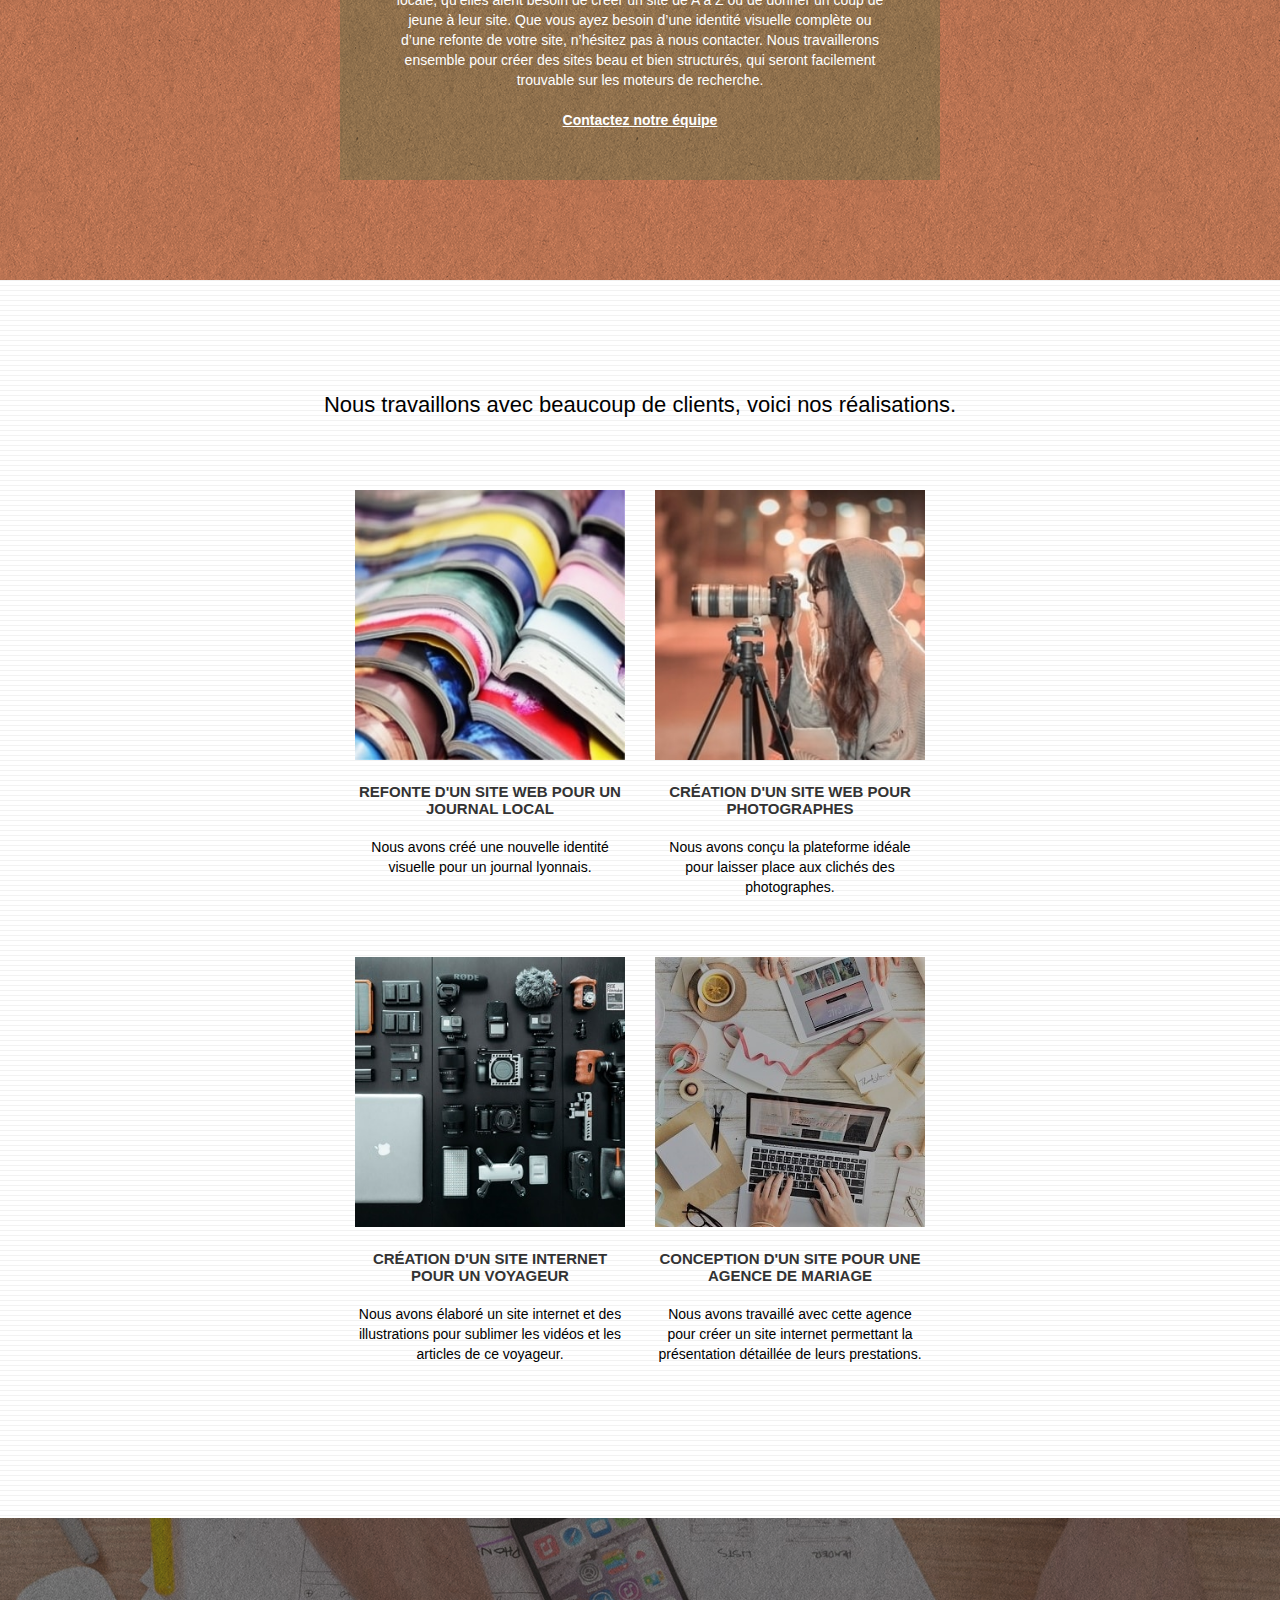
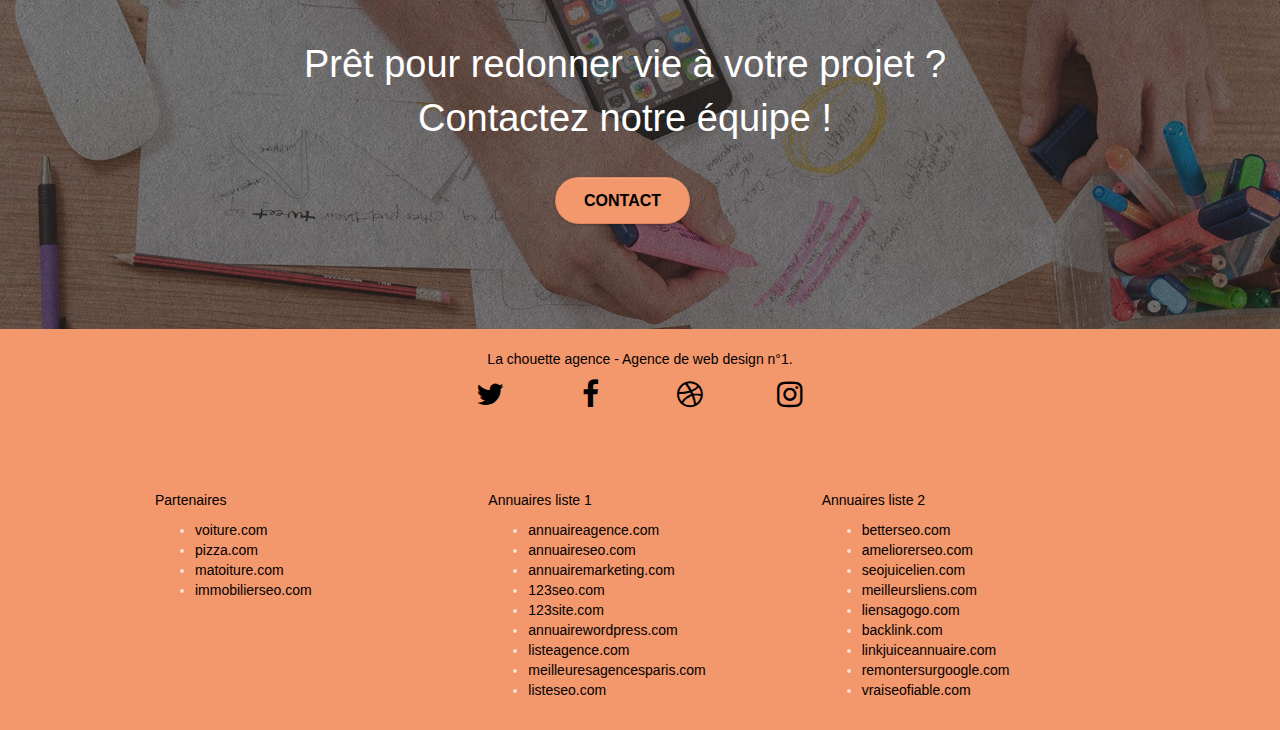
==== commit 82e7af26: "contrast ratio" ====
--- a/index.html
+++ b/index.html
@@ -2,6 +2,15 @@
 <html lang="fr">
 
 <head>
+
+	<!-- Google Tag Manager -->
+	<script>(function(w,d,s,l,i){w[l]=w[l]||[];w[l].push({'gtm.start':
+		new Date().getTime(),event:'gtm.js'});var f=d.getElementsByTagName(s)[0],
+		j=d.createElement(s),dl=l!='dataLayer'?'&l='+l:'';j.async=true;j.src=
+		'https://www.googletagmanager.com/gtm.js?id='+i+dl;f.parentNode.insertBefore(j,f);
+		})(window,document,'script','dataLayer','GTM-K8CXX6W');
+	</script>
+	<!-- End Google Tag Manager -->
 
     <meta charset="utf-8">
     <meta name="description" content="Bienvenue dans notre agence de web design, La Chouette Agence, basée à Lyon !">
@@ -43,15 +52,6 @@
 
 	<meta name="google-site-verification" content="D6DpDcAPkyu5nuuI1ASOvketK4SUh6oBwTewSh3vaw8" />
 
- 	<!-- Google Tag Manager -->
-	<script>(function(w,d,s,l,i){w[l]=w[l]||[];w[l].push({'gtm.start':
-		new Date().getTime(),event:'gtm.js'});var f=d.getElementsByTagName(s)[0],
-		j=d.createElement(s),dl=l!='dataLayer'?'&l='+l:'';j.async=true;j.src=
-		'https://www.googletagmanager.com/gtm.js?id='+i+dl;f.parentNode.insertBefore(j,f);
-		})(window,document,'script','dataLayer','GTM-K8CXX6W');
-	</script>
-	<!-- End Google Tag Manager -->
-
 <!-- Analytics END -->
     
 </head>
@@ -59,9 +59,9 @@
 <body>
 
 <!-- Google Tag Manager (noscript) -->
-	<noscript><iframe src="https://www.googletagmanager.com/ns.html?id=GTM-K8CXX6W"
-		height="0" width="0" style="display:none;visibility:hidden"></iframe>
-	</noscript>
+<noscript><iframe src="https://www.googletagmanager.com/ns.html?id=GTM-K8CXX6W"
+	height="0" width="0" style="display:none;visibility:hidden"></iframe>
+</noscript>
 <!-- End Google Tag Manager (noscript) -->
 
 <!-- Principal conteneur -->
@@ -260,28 +260,28 @@
 	<div class="container bloc-sm">
 		<div class="row">
 			<div class="col-sm-12">
-				<p class="text-center white ">
+				<p class="text-center">
 					La chouette agence - Agence de web design n°1.
 				</p>
 				<div class="row row-no-gutters social voffset">
 					<div class="col-xs-3 col-sm-3">
 						<div class="text-center">
-							<a class="social-twitter" href="index.html"><span class="fa fa-twitter icon-md"></span></a>
+							<a class="social" aria-label="Twitter" href="index.html"><span class="fa fa-twitter icon-md"></span></a>
 						</div>
 					</div>
 					<div class="col-xs-3 col-sm-3">
 						<div class="text-center">
-							<a class="social-fb" href="index.html"><span class="fa fa-facebook icon-md"></span></a>
+							<a class="social" aria-label="Facebook" href="index.html"><span class="fa fa-facebook icon-md"></span></a>
 						</div>
 					</div>
 					<div class="col-xs-3 col-sm-3">
 						<div class="text-center">
-							<a class="social-dr" href="index.html"><span class="fa fa-dribbble icon-md"></span></a>
+							<a class="social" aria-label="Dribble" href="index.html"><span class="fa fa-dribbble icon-md"></span></a>
 						</div>
 					</div>
 					<div class="col-xs-3 col-sm-3">
 						<div class="text-center">
-							<a class="social-insta" href="index.html"><span class="fa fa-instagram icon-md"></span></a>
+							<a class="social" aria-label="Instagram" href="index.html"><span class="fa fa-instagram icon-md"></span></a>
 						</div>
 					</div>
 				</div>
--- a/style.css
+++ b/style.css
@@ -152,7 +152,7 @@
 .d-bloc h5 a,
 .d-bloc h6 a,
 .d-bloc p a {
-    color: rgba(255, 255, 255, .6);
+    color: #000;
 }
 
 .d-bloc .a-btn:hover,
@@ -670,7 +670,7 @@
 a {
     font-family: "helvetica";
     font-weight: 400;
-    color: #575757!important;
+    color: #000!important;
 }
 
 .container {
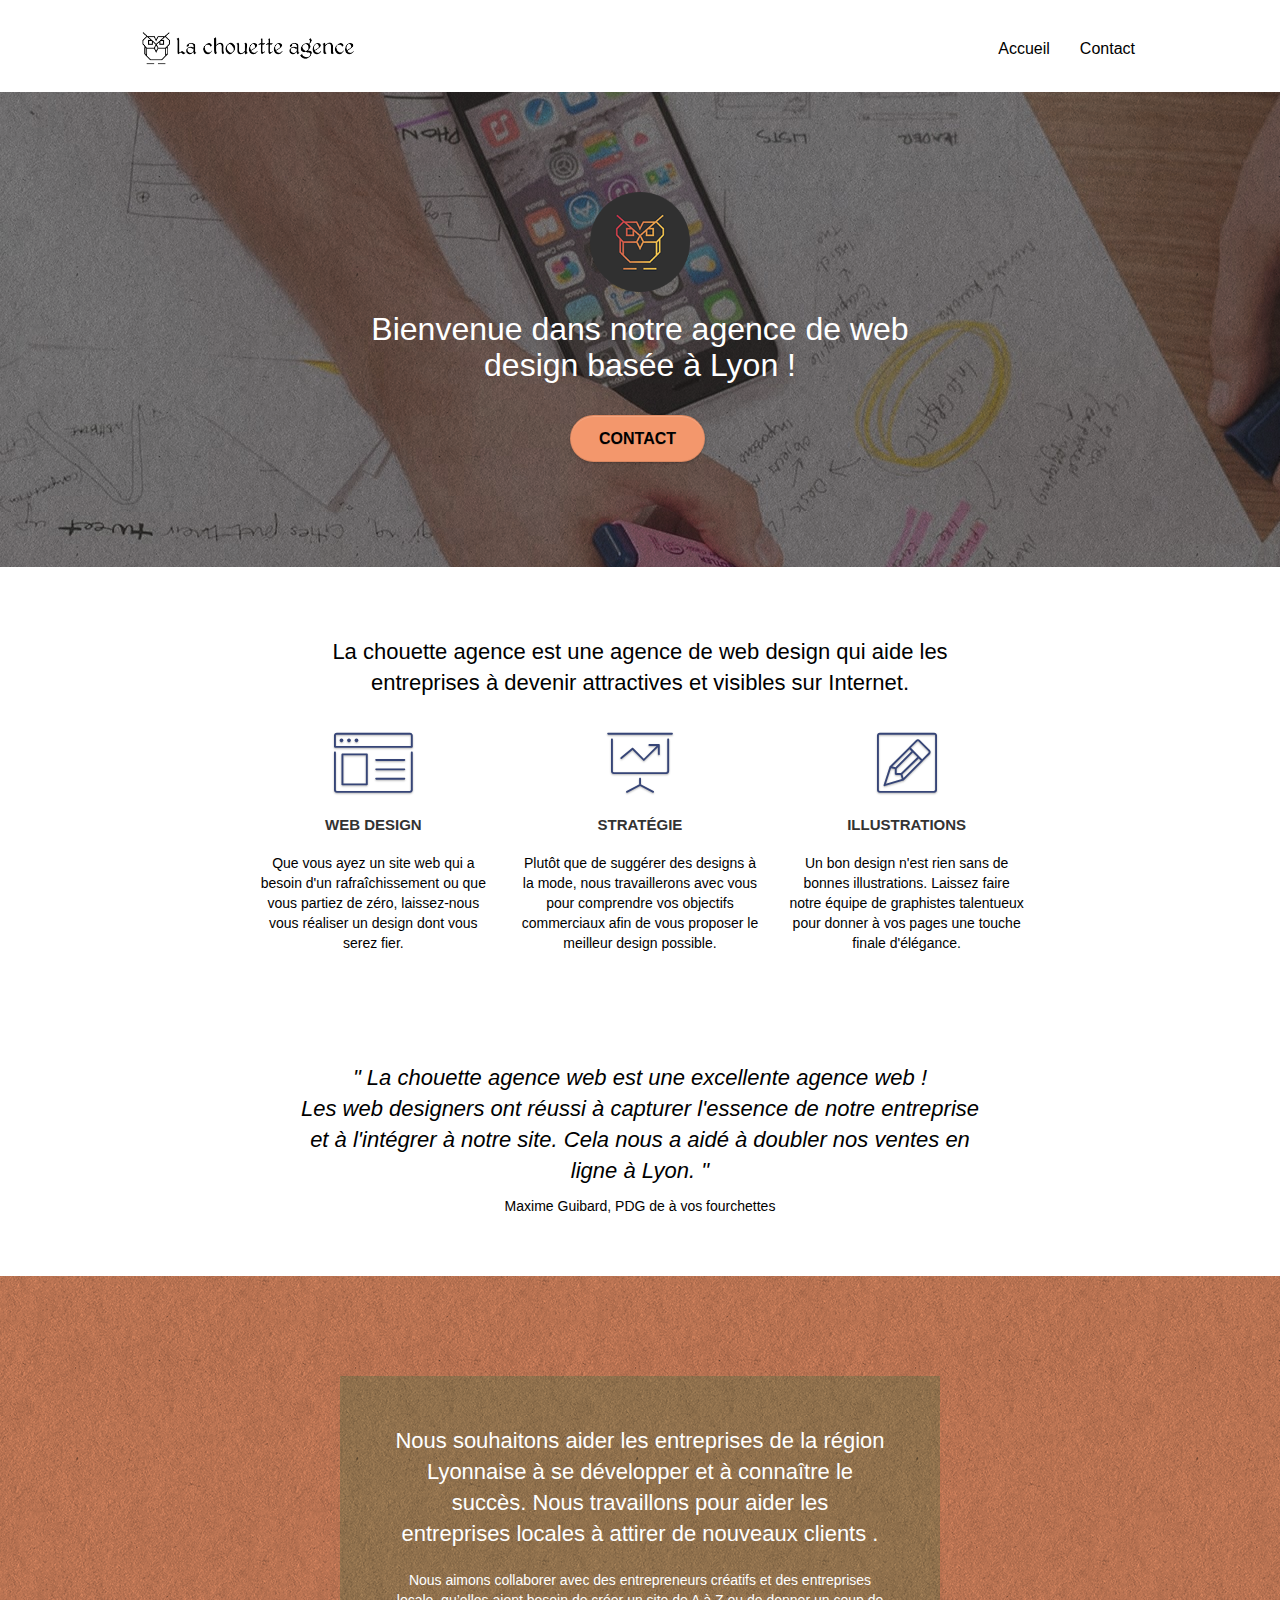
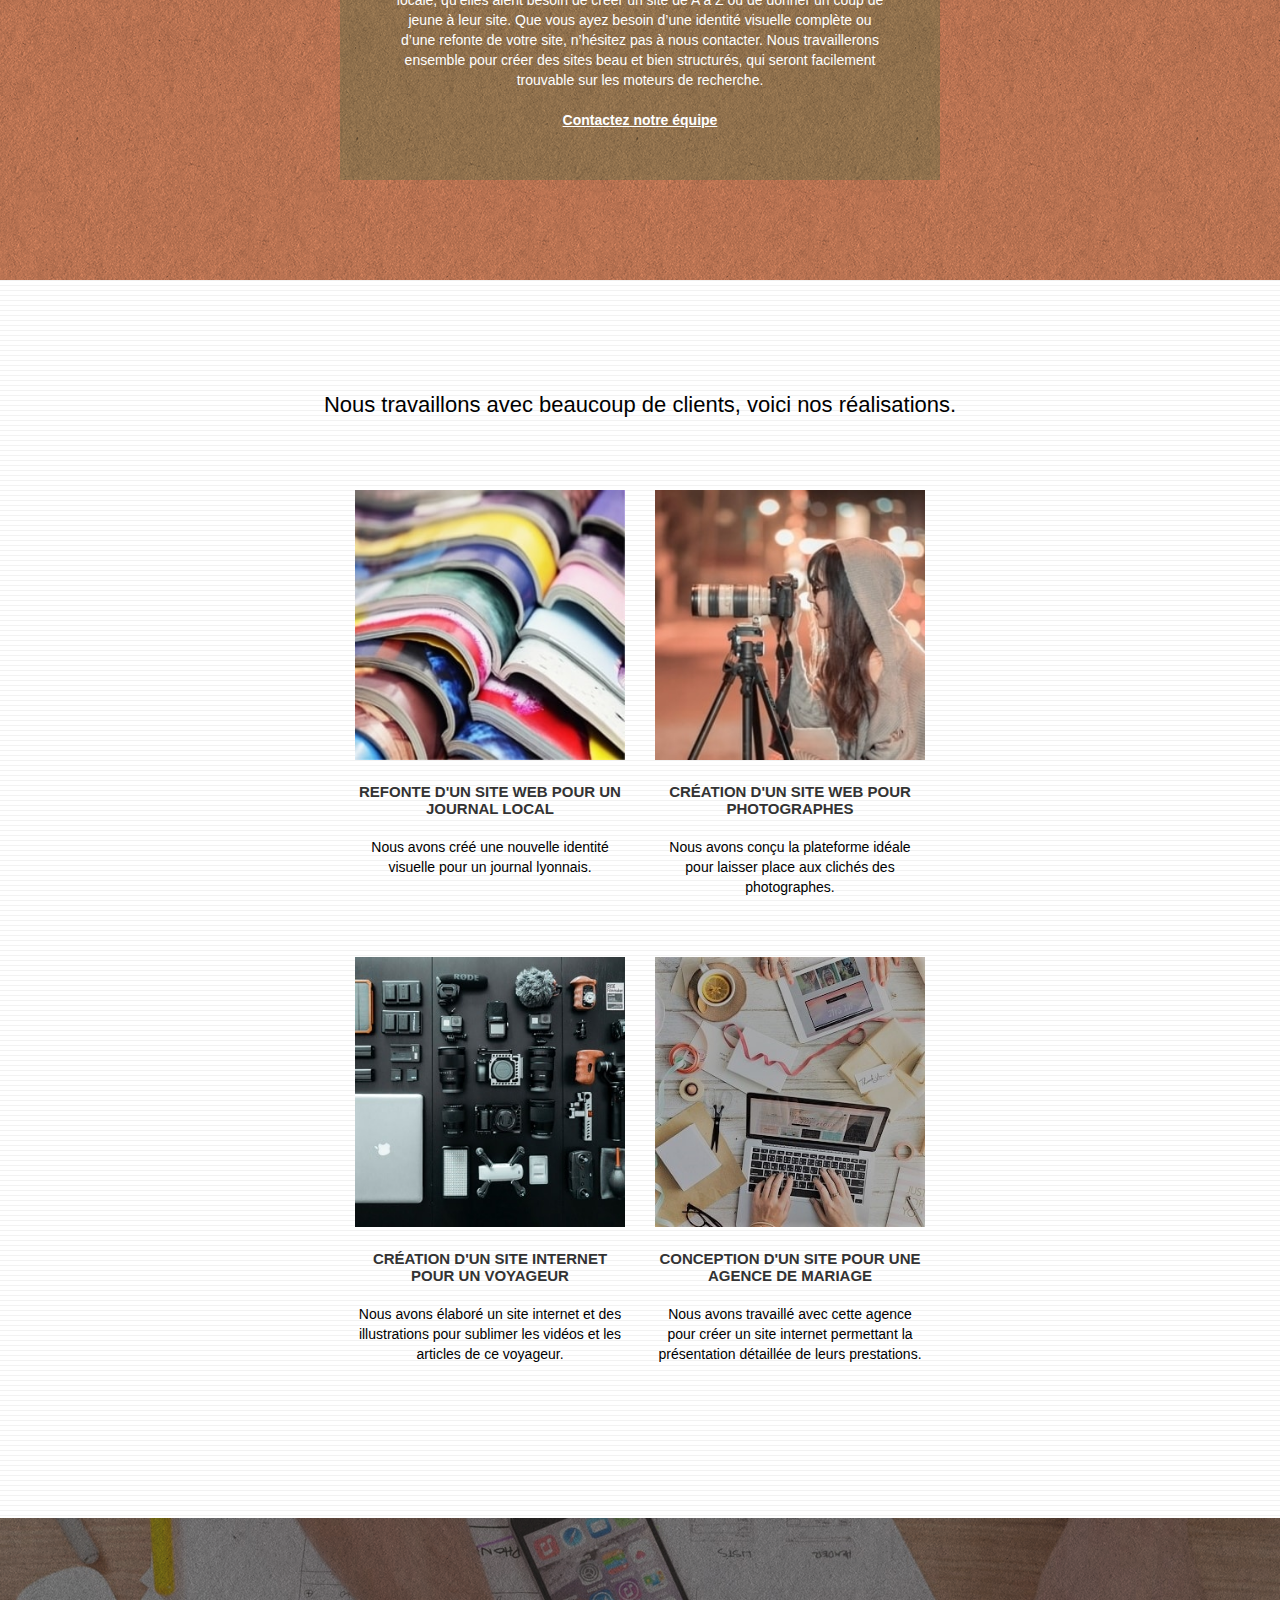
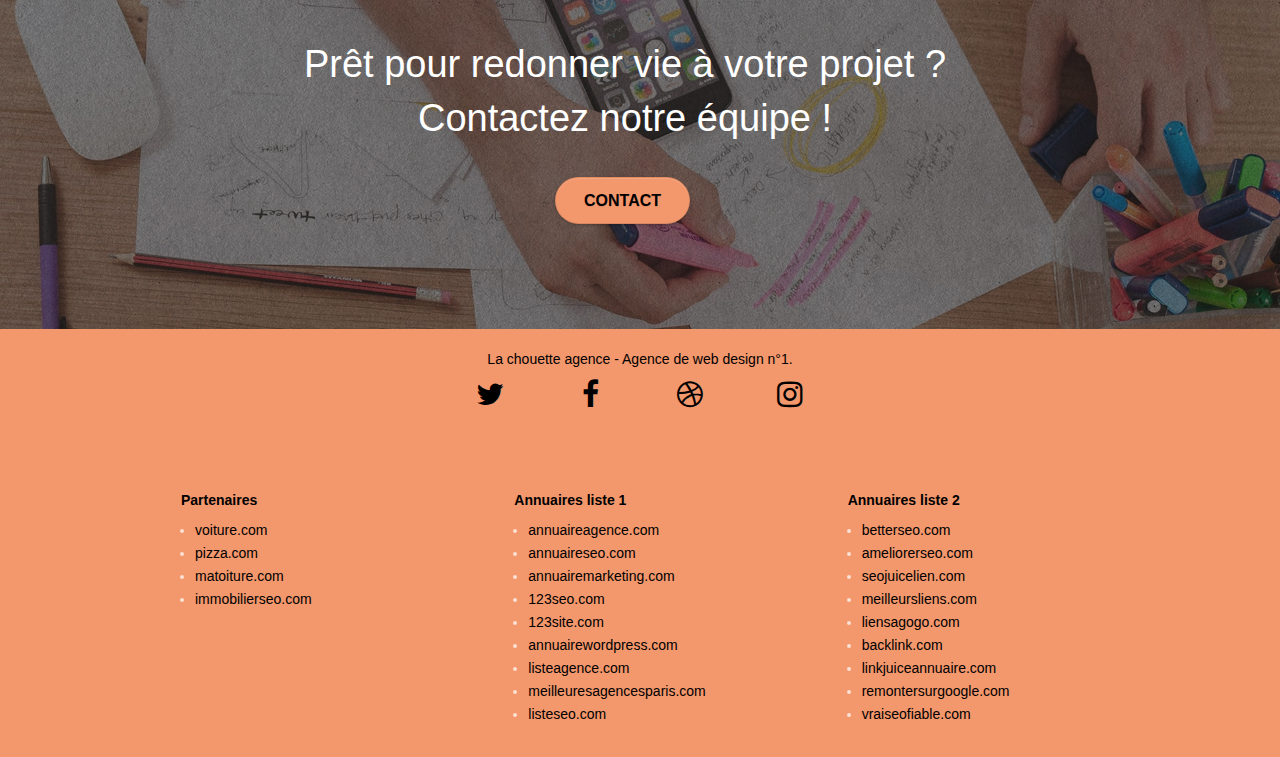
==== commit 3f735480: "finitions" ====
--- a/index.html
+++ b/index.html
@@ -287,40 +287,40 @@
 				</div>
 				<div class="row voffset-lg center-block ">
 					<div class="col-xs-12 col-sm-4">
-						<p> Partenaires </p>
+						<p class="ml-3 bolder"> Partenaires </p>
 						<ul>
-							<li><a href="voiture.com">voiture.com</a></li>
-							<li><a href="pizza.com">pizza.com</a></li>
-							<li><a href="matoiture.com">matoiture.com</a></li>
-							<li><a href="immobilierseo.com">immobilierseo.com</a></li>
+							<li class="pb-1"><a href="voiture.com">voiture.com</a></li>
+							<li class="pb-1"><a href="pizza.com">pizza.com</a></li>
+							<li class="pb-1"><a href="matoiture.com">matoiture.com</a></li>
+							<li class="pb-1"><a href="immobilierseo.com">immobilierseo.com</a></li>
 						</ul>		
 					</div>
 					<div class="col-xs-12 col-sm-4">
-						<p> Annuaires liste 1 </p>
+						<p class="ml-3 bolder"> Annuaires liste 1 </p>
 						<ul>
-							<li><a href="annuaireagence.com">annuaireagence.com</a></li>
-							<li><a href="annuaireseo.com">annuaireseo.com</a></li>
-							<li><a href="annuairemarketing.com">annuairemarketing.com</a></li>
-							<li><a href="123seoture.com">123seo.com</a></li>
-							<li><a href="123site.com">123site.com</a></li>
-							<li><a href="annuairewordpress.com">annuairewordpress.com</a></li>
-							<li><a href="listeagence.com">listeagence.com</a></li>
-							<li><a href="meilleuresagencesparis.com">meilleuresagencesparis.com</a></li>
-							<li><a href="listeseo.com">listeseo.com</a></li>
+							<li class="pb-1"><a href="annuaireagence.com">annuaireagence.com</a></li>
+							<li class="pb-1"><a href="annuaireseo.com">annuaireseo.com</a></li>
+							<li class="pb-1"><a href="annuairemarketing.com">annuairemarketing.com</a></li>
+							<li class="pb-1"><a href="123seoture.com">123seo.com</a></li>
+							<li class="pb-1"><a href="123site.com">123site.com</a></li>
+							<li class="pb-1"><a href="annuairewordpress.com">annuairewordpress.com</a></li>
+							<li class="pb-1"><a href="listeagence.com">listeagence.com</a></li>
+							<li class="pb-1"><a href="meilleuresagencesparis.com">meilleuresagencesparis.com</a></li>
+							<li class="pb-1"><a href="listeseo.com">listeseo.com</a></li>
 						</ul>
 					</div>
 					<div class="col-xs-12 col-sm-4">
-						<p>Annuaires liste 2</p>
+						<p class="ml-3 bolder">Annuaires liste 2</p>
 						<ul>
-							<li><a href="betterseo.com">betterseo.com</a></li>
-							<li><a href="ameliorerseo.com">ameliorerseo.com</a></li>
-							<li><a href="seojuicelien.com">seojuicelien.com</a></li>
-							<li><a href="meilleursliens.com">meilleursliens.com</a></li>
-							<li><a href="liensagogo.com">liensagogo.com</a></li>
-							<li><a href="backlink.com">backlink.com</a></li>
-							<li><a href="linkjuiceannuaire.com">linkjuiceannuaire.com</a></li>
-							<li><a href="remontersurgoogle.com">remontersurgoogle.com</a></li>
-							<li><a href="vraiseofiable.com">vraiseofiable.com</a></li>
+							<li class="pb-1"><a href="betterseo.com">betterseo.com</a></li>
+							<li class="pb-1"><a href="ameliorerseo.com">ameliorerseo.com</a></li>
+							<li class="pb-1"><a href="seojuicelien.com">seojuicelien.com</a></li>
+							<li class="pb-1"><a href="meilleursliens.com">meilleursliens.com</a></li>
+							<li class="pb-1"><a href="liensagogo.com">liensagogo.com</a></li>
+							<li class="pb-1"><a href="backlink.com">backlink.com</a></li>
+							<li class="pb-1"><a href="linkjuiceannuaire.com">linkjuiceannuaire.com</a></li>
+							<li class="pb-1"><a href="remontersurgoogle.com">remontersurgoogle.com</a></li>
+							<li class="pb-1"><a href="vraiseofiable.com">vraiseofiable.com</a></li>
 						</ul>
 					</div>
 				</div>
--- a/style.css
+++ b/style.css
@@ -852,6 +852,15 @@
 .bg-presentation {
     background-image: url("img/image-de-presentation2.jpg");
 }
+.pb-1 {
+    padding-bottom: 0.3rem;
+}
+.ml-3 {
+    margin-left: 2.6rem;
+}
+.bolder {
+    font-weight: bold;
+}
 
 @media (max-width: 1024px) {
     .bloc {
--- a/css/et-line.css
+++ b/css/et-line.css
@@ -3,7 +3,8 @@
     src: url(../fonts/et-line.eot);
     src: url(../fonts/et-line.eot?#iefix) format('embedded-opentype'), url(../fonts/et-line.woff) format('woff'), url(../fonts/et-line.ttf) format('truetype'), url(../fonts/et-line.svg#et-line) format('svg');
     font-weight: 400;
-    font-style: normal
+    font-style: normal;
+    font-display: swap;
 }
 
 .et-icon-adjustments,
